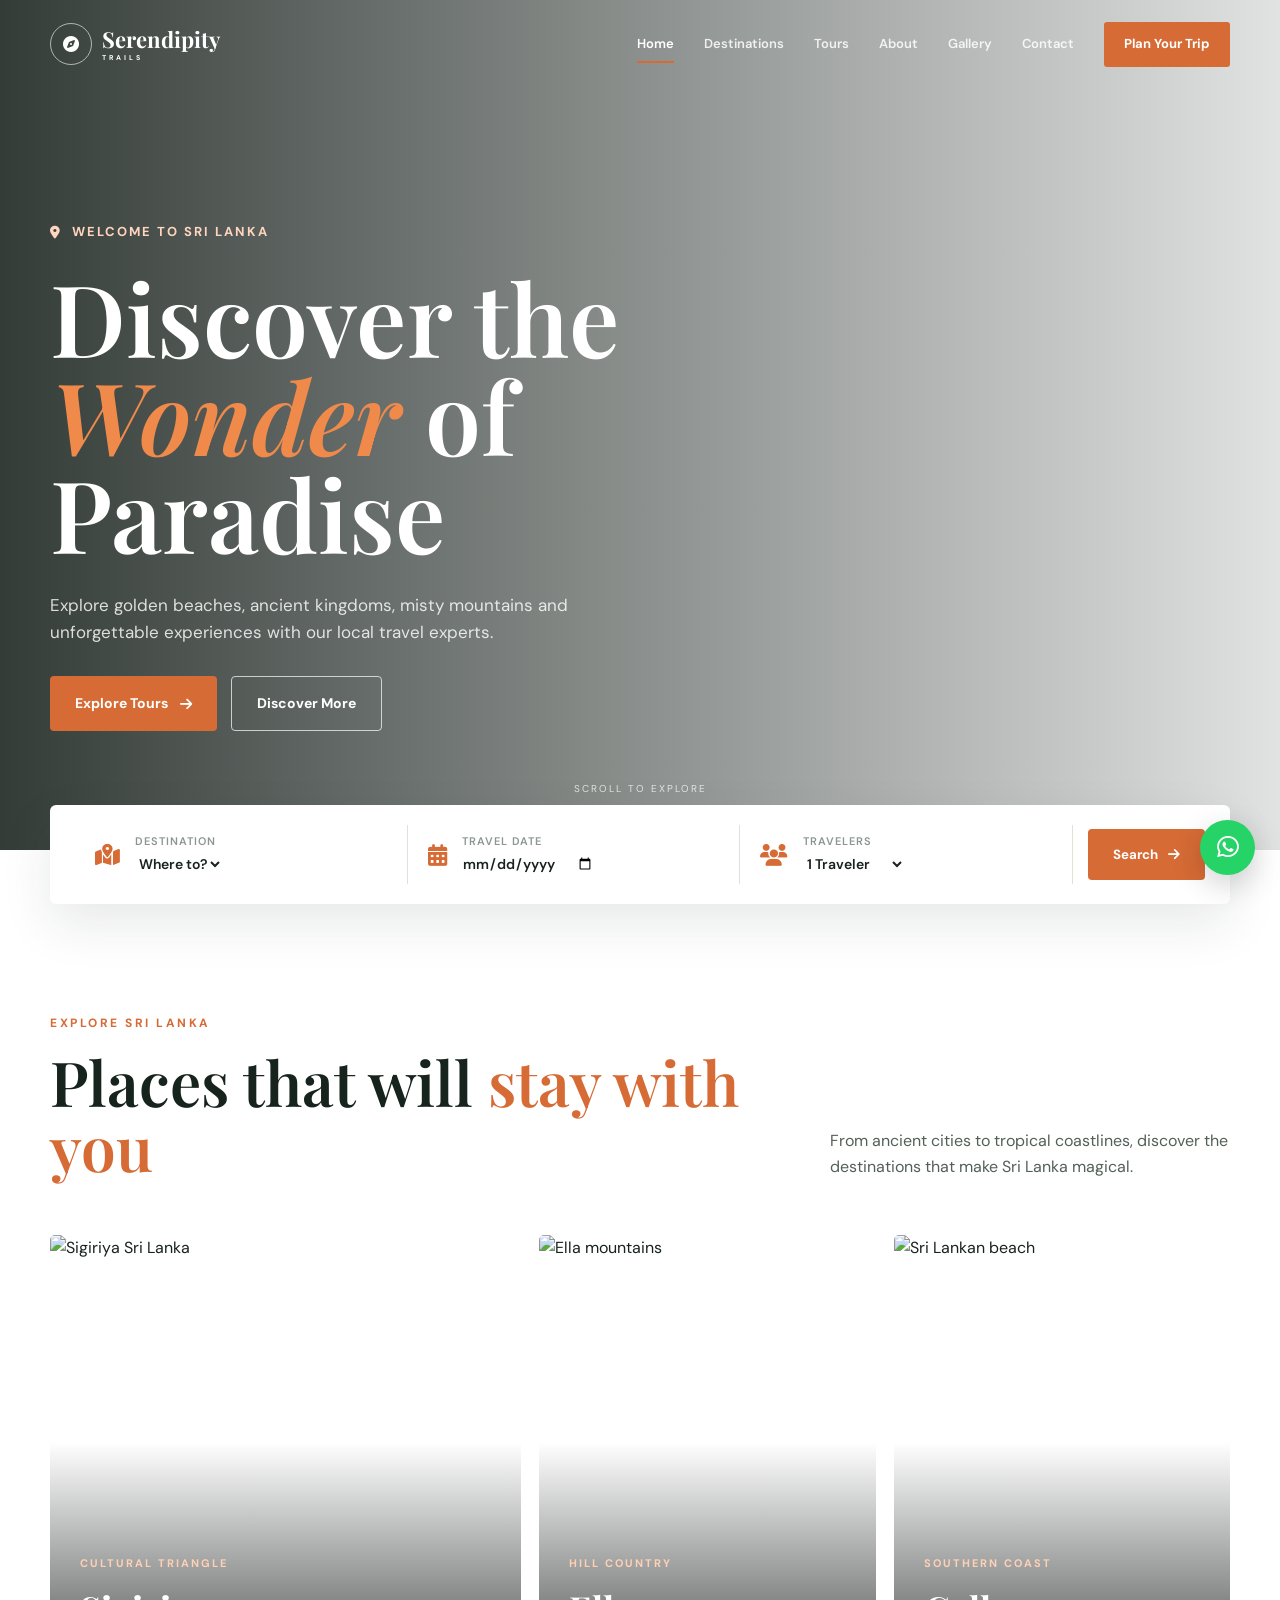
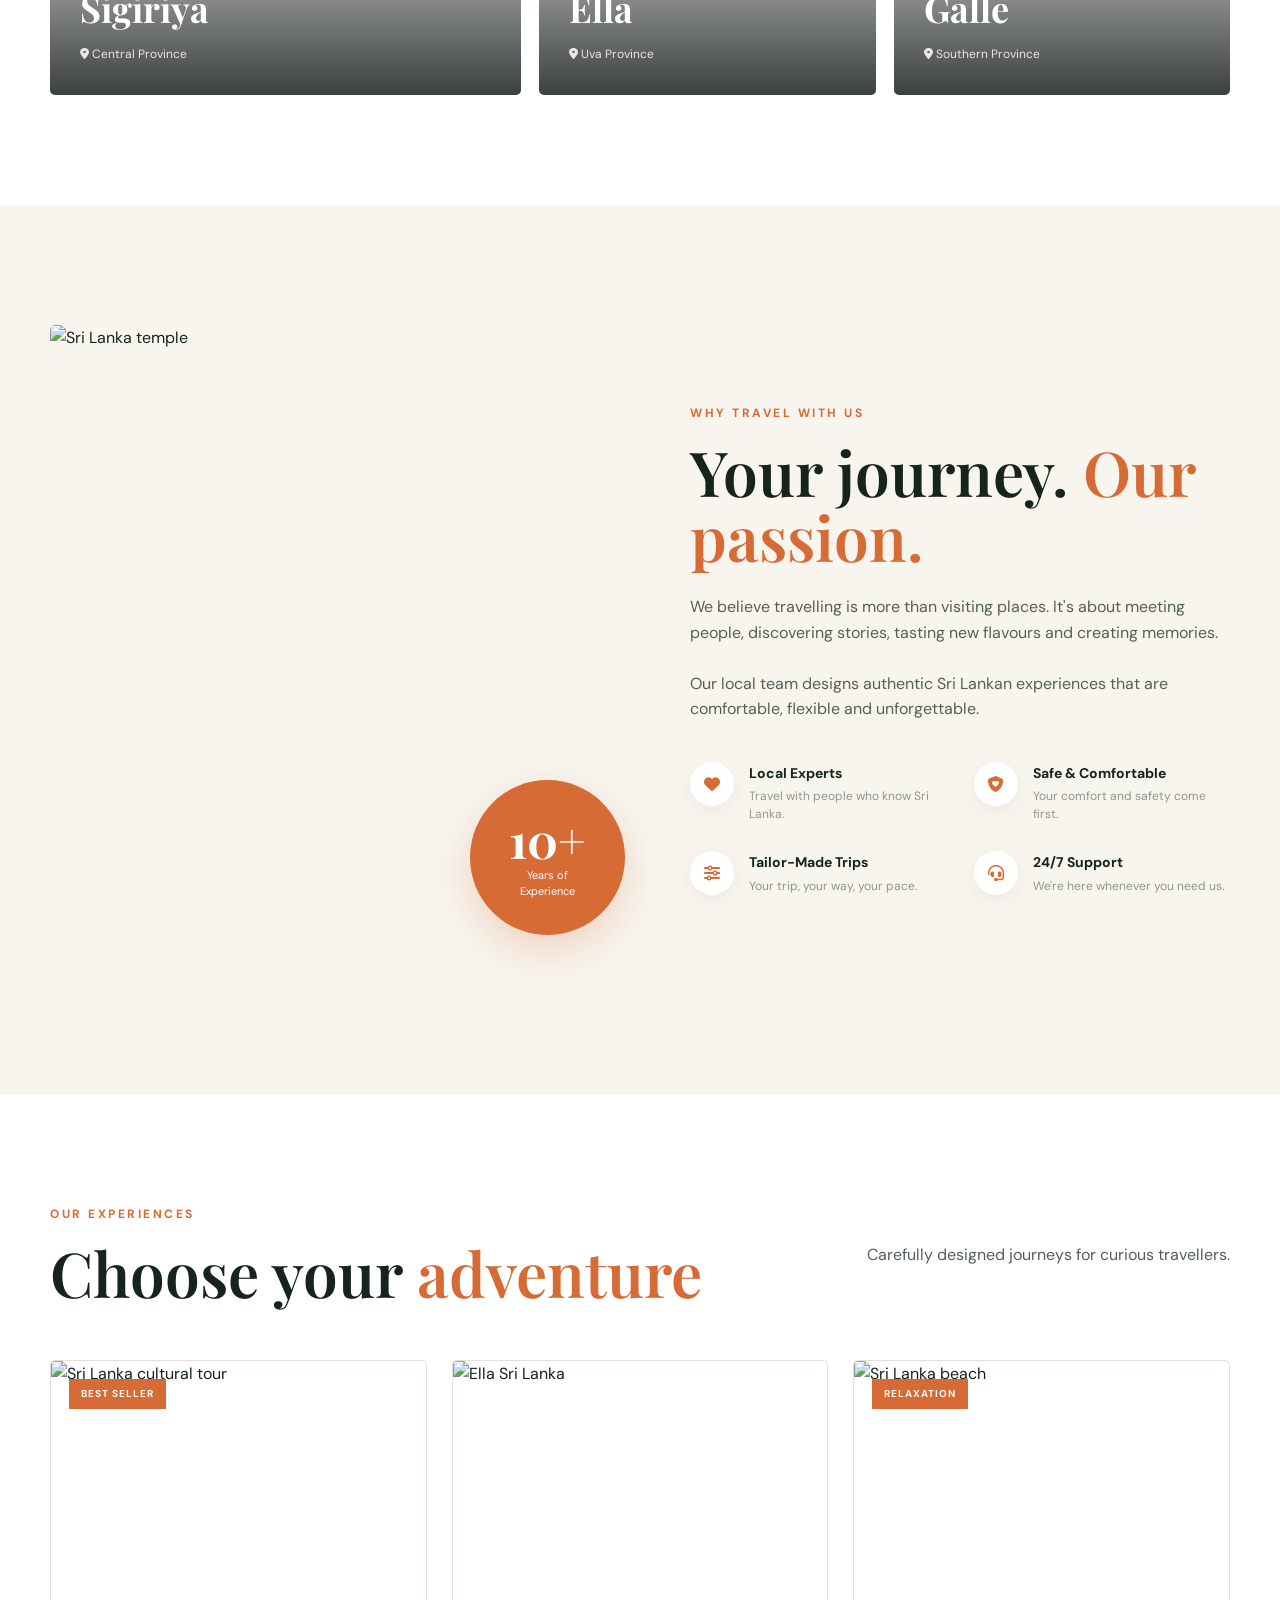
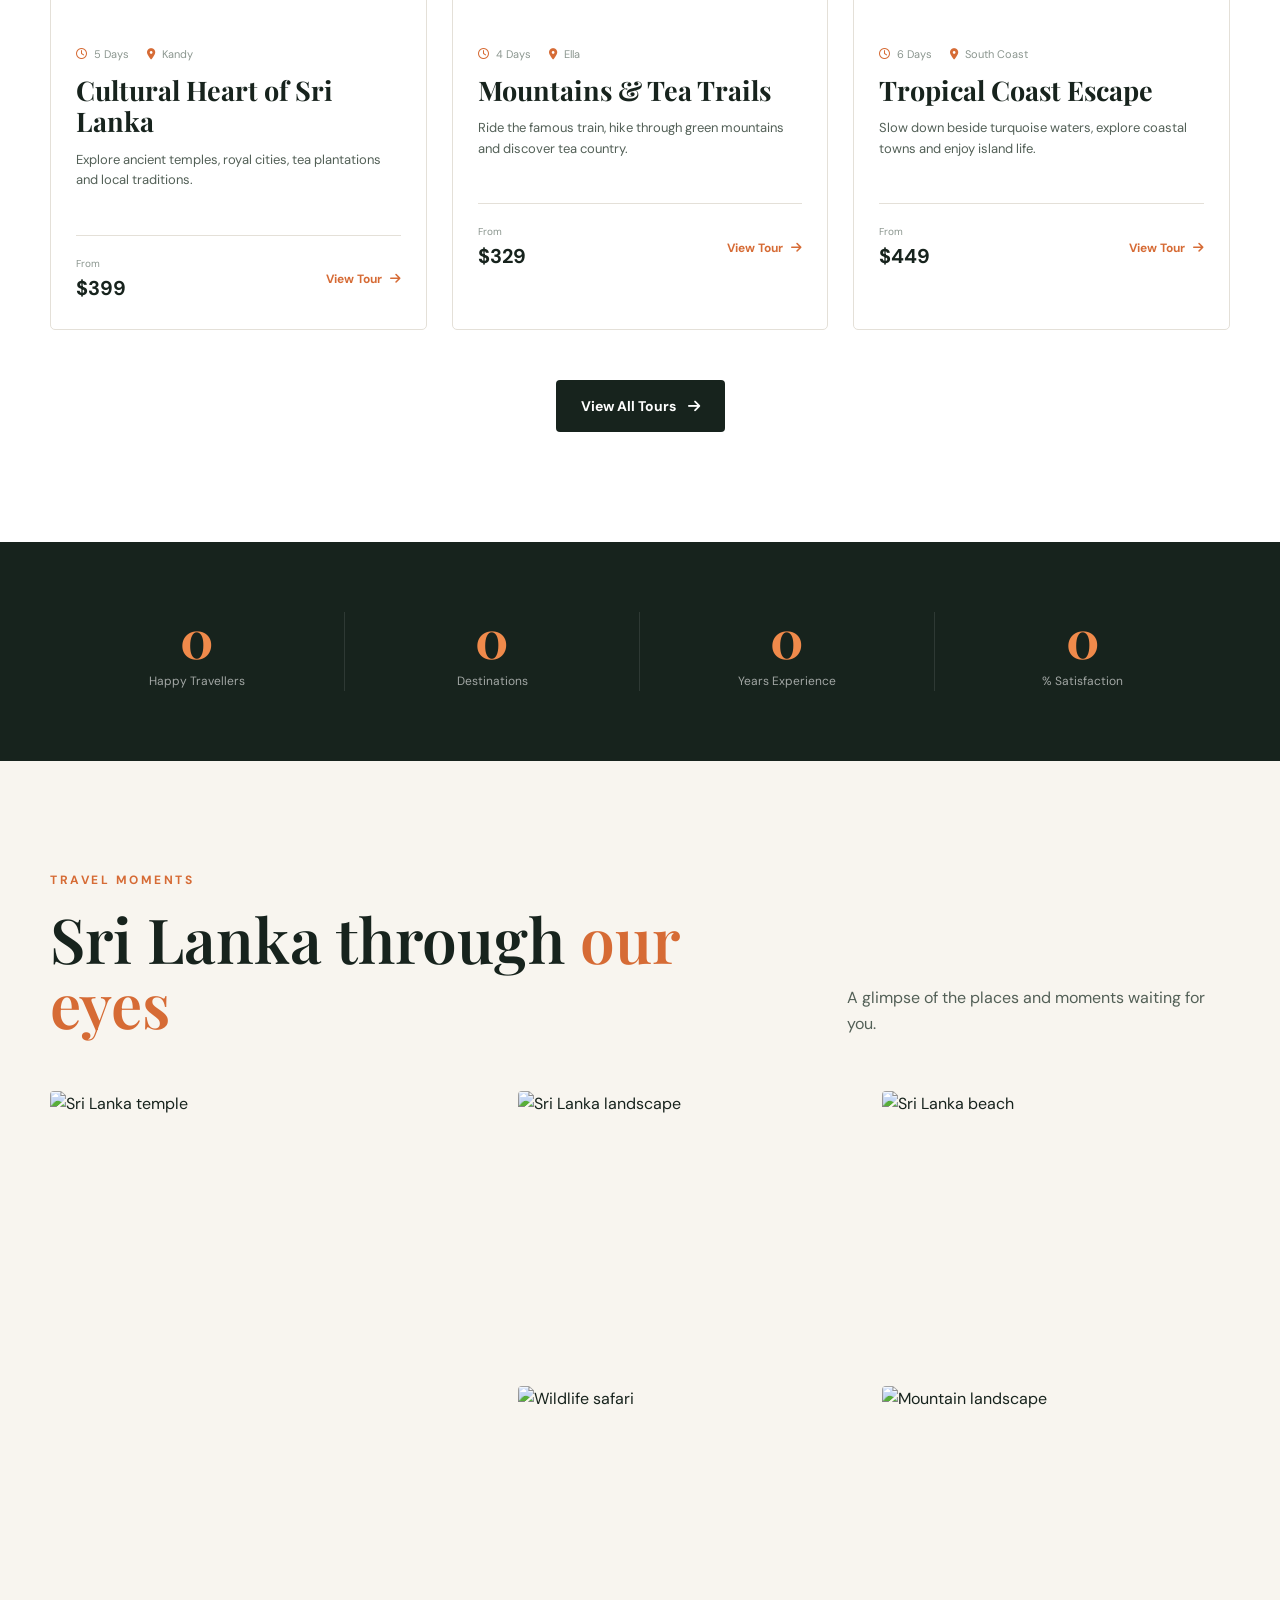
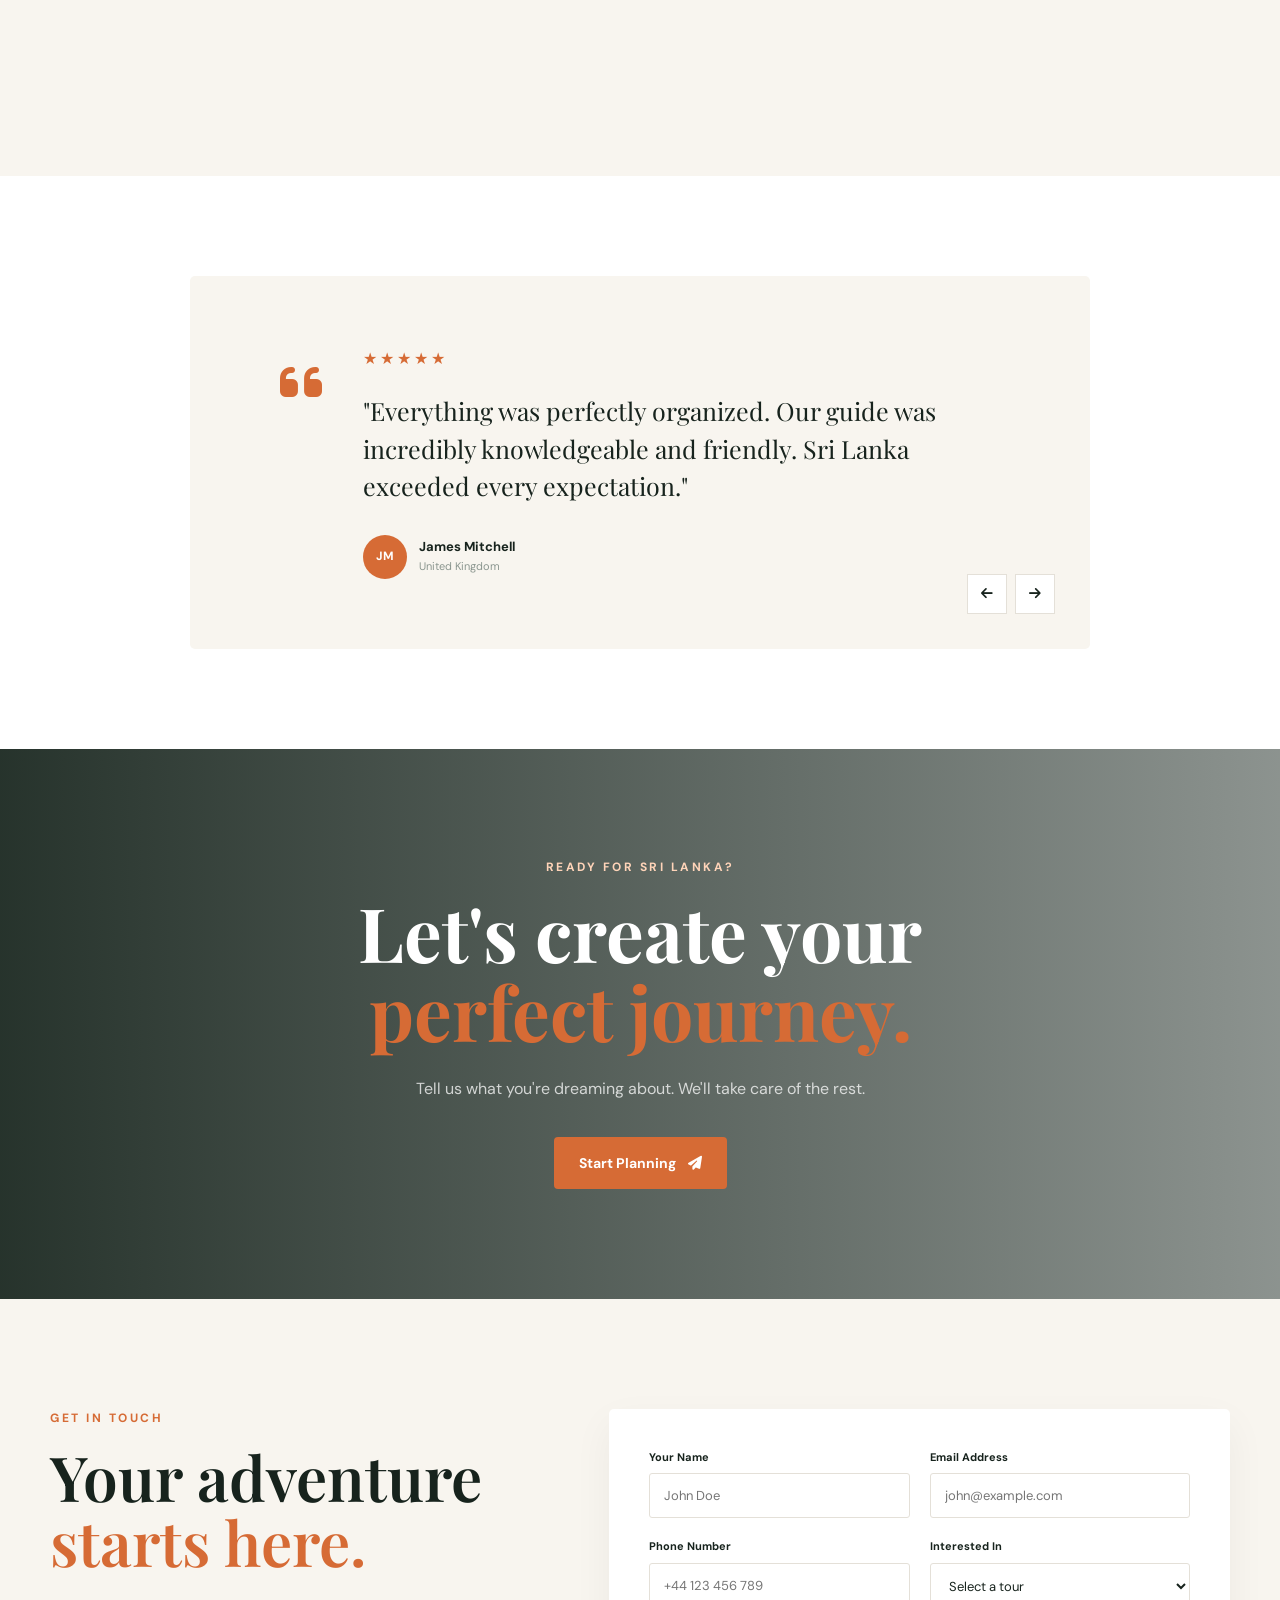
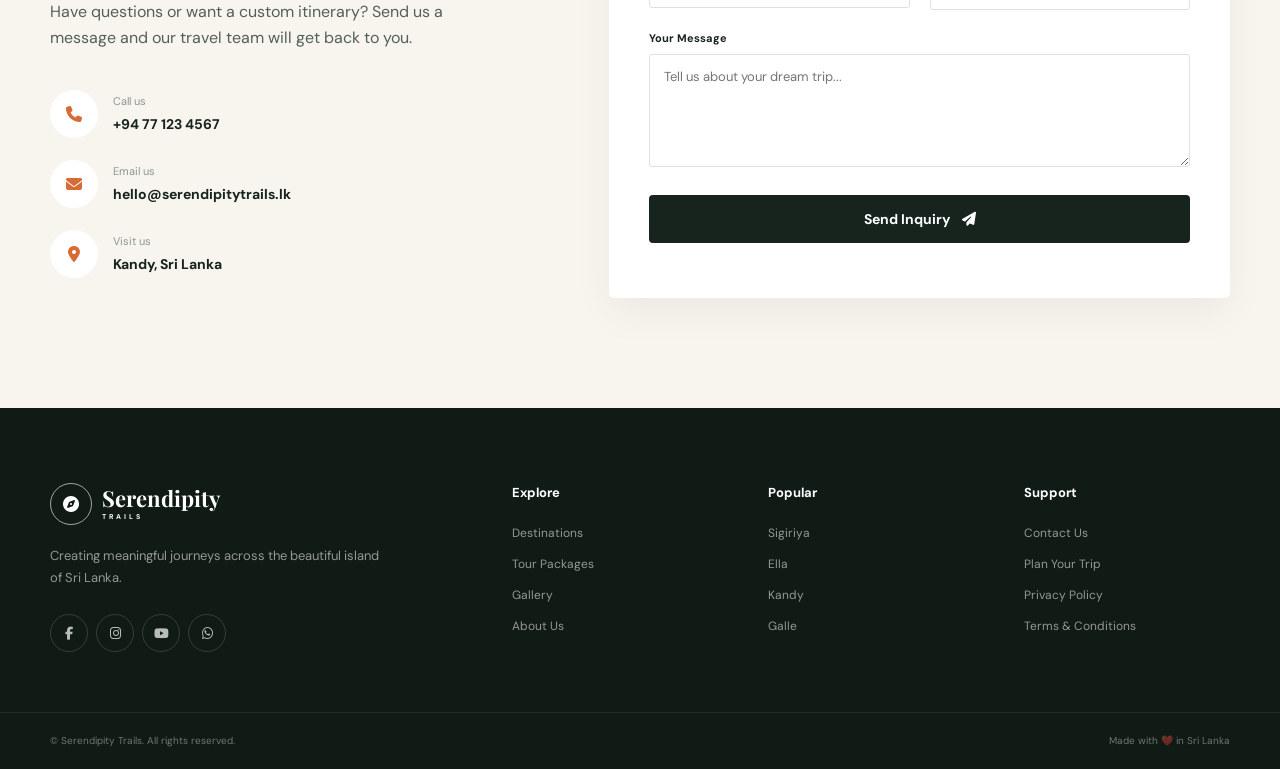
==== index.html @ 082fd50a "first_cahanges" ====
<!DOCTYPE html>
<html lang="en">

<head>
    <meta charset="UTF-8">

    <meta name="viewport" content="width=device-width, initial-scale=1.0">

    <meta name="description"
        content="Discover Sri Lanka with Serendipity Trails. Experience unforgettable tours, cultural adventures, wildlife, beaches and scenic escapes.">

    <meta name="keywords"
        content="Sri Lanka tours, Sri Lanka travel, Sri Lanka tourism, holiday packages, Kandy, Ella, Sigiriya, Galle">

    <title>Serendipity Trails | Discover Sri Lanka</title>

    <!-- Google Font -->
    <link rel="preconnect" href="https://fonts.googleapis.com">
    <link rel="preconnect" href="https://fonts.gstatic.com" crossorigin>

    <link
        href="https://fonts.googleapis.com/css2?family=DM+Sans:wght@400;500;600;700&family=Playfair+Display:wght@500;600;700&display=swap"
        rel="stylesheet">

    <!-- Font Awesome -->
    <link rel="stylesheet" href="https://cdnjs.cloudflare.com/ajax/libs/font-awesome/6.5.2/css/all.min.css">

    <link rel="stylesheet" href="style.css">
</head>

<body>

    <!-- =========================
         NAVIGATION
    ========================== -->

    <header class="header" id="header">

        <div class="container nav-container">

            <a href="#home" class="logo">
                <span class="logo-icon">
                    <i class="fa-solid fa-compass"></i>
                </span>

                <span>
                    Serendipity
                    <small>TRAILS</small>
                </span>
            </a>

            <nav class="nav-menu" id="navMenu">

                <a href="#home" class="nav-link active">Home</a>
                <a href="#destinations" class="nav-link">Destinations</a>
                <a href="#tours" class="nav-link">Tours</a>
                <a href="#about" class="nav-link">About</a>
                <a href="#gallery" class="nav-link">Gallery</a>
                <a href="#contact" class="nav-link">Contact</a>

                <a href="#booking" class="nav-book-btn">
                    Plan Your Trip
                </a>

            </nav>

            <button class="menu-toggle" id="menuToggle" aria-label="Open menu">
                <i class="fa-solid fa-bars"></i>
            </button>

        </div>

    </header>


    <!-- =========================
         HERO
    ========================== -->

    <main>

        <section class="hero" id="home">

            <div class="hero-overlay"></div>

            <div class="container hero-content">

                <span class="hero-small-title">
                    <i class="fa-solid fa-location-dot"></i>
                    Welcome to Sri Lanka
                </span>

                <h1>
                    Discover the
                    <span>Wonder</span>
                    of Paradise
                </h1>

                <p>
                    Explore golden beaches, ancient kingdoms, misty mountains
                    and unforgettable experiences with our local travel experts.
                </p>

                <div class="hero-buttons">

                    <a href="#tours" class="btn btn-primary">
                        Explore Tours
                        <i class="fa-solid fa-arrow-right"></i>
                    </a>

                    <a href="#about" class="btn btn-outline">
                        Discover More
                    </a>

                </div>

            </div>

            <div class="hero-scroll">
                <span>Scroll to explore</span>
                <i class="fa-solid fa-chevron-down"></i>
            </div>

        </section>


        <!-- =========================
             QUICK SEARCH
        ========================== -->

        <section class="trip-search">

            <div class="container">

                <div class="search-card">

                    <div class="search-item">
                        <i class="fa-solid fa-map-location-dot"></i>

                        <div>
                            <label>Destination</label>
                            <select id="destinationSelect">
                                <option value="">Where to?</option>
                                <option>Sigiriya</option>
                                <option>Kandy</option>
                                <option>Ella</option>
                                <option>Galle</option>
                                <option>Yala</option>
                            </select>
                        </div>
                    </div>

                    <div class="search-item">
                        <i class="fa-solid fa-calendar-days"></i>

                        <div>
                            <label>Travel Date</label>
                            <input type="date" id="travelDate">
                        </div>
                    </div>

                    <div class="search-item">
                        <i class="fa-solid fa-users"></i>

                        <div>
                            <label>Travelers</label>

                            <select id="travelerSelect">
                                <option>1 Traveler</option>
                                <option>2 Travelers</option>
                                <option>3 Travelers</option>
                                <option>4 Travelers</option>
                                <option>5+ Travelers</option>
                            </select>

                        </div>
                    </div>

                    <button class="search-btn" id="searchBtn">
                        Search
                        <i class="fa-solid fa-arrow-right"></i>
                    </button>

                </div>

            </div>

        </section>


        <!-- =========================
             DESTINATIONS
        ========================== -->

        <section class="section destinations" id="destinations">

            <div class="container">

                <div class="section-heading">

                    <div>
                        <span class="section-label">EXPLORE SRI LANKA</span>

                        <h2>
                            Places that will
                            <span>stay with you</span>
                        </h2>
                    </div>

                    <p>
                        From ancient cities to tropical coastlines,
                        discover the destinations that make Sri Lanka magical.
                    </p>

                </div>


                <div class="destination-grid">

                    <a href="#tours" class="destination-card destination-large">

                        <img src="https://images.unsplash.com/photo-1588598198321-9735fd524ef0?auto=format&fit=crop&w=1200&q=85"
                            alt="Sigiriya Sri Lanka">

                        <div class="destination-info">
                            <span>Cultural Triangle</span>
                            <h3>Sigiriya</h3>

                            <div>
                                <i class="fa-solid fa-location-dot"></i>
                                Central Province
                            </div>
                        </div>

                    </a>


                    <a href="#tours" class="destination-card">

                        <img src="https://images.unsplash.com/photo-1558618666-fcd25c85cd64?auto=format&fit=crop&w=900&q=85"
                            alt="Ella mountains">

                        <div class="destination-info">
                            <span>Hill Country</span>
                            <h3>Ella</h3>

                            <div>
                                <i class="fa-solid fa-location-dot"></i>
                                Uva Province
                            </div>
                        </div>

                    </a>


                    <a href="#tours" class="destination-card">

                        <img src="https://images.unsplash.com/photo-1546708973-b339540b5162?auto=format&fit=crop&w=900&q=85"
                            alt="Sri Lankan beach">

                        <div class="destination-info">
                            <span>Southern Coast</span>
                            <h3>Galle</h3>

                            <div>
                                <i class="fa-solid fa-location-dot"></i>
                                Southern Province
                            </div>
                        </div>

                    </a>

                </div>

            </div>

        </section>


        <!-- =========================
             WHY US
        ========================== -->

        <section class="why-section" id="about">

            <div class="container why-grid">

                <div class="why-image">

                    <img src="https://images.unsplash.com/photo-1548013146-72479768bada?auto=format&fit=crop&w=1000&q=85"
                        alt="Sri Lanka temple">

                    <div class="experience-badge">
                        <strong>10+</strong>
                        <span>Years of<br>Experience</span>
                    </div>

                </div>


                <div class="why-content">

                    <span class="section-label">WHY TRAVEL WITH US</span>

                    <h2>
                        Your journey.
                        <span>Our passion.</span>
                    </h2>

                    <p>
                        We believe travelling is more than visiting places.
                        It's about meeting people, discovering stories,
                        tasting new flavours and creating memories.
                    </p>

                    <p>
                        Our local team designs authentic Sri Lankan experiences
                        that are comfortable, flexible and unforgettable.
                    </p>


                    <div class="features">

                        <div class="feature">

                            <div class="feature-icon">
                                <i class="fa-solid fa-heart"></i>
                            </div>

                            <div>
                                <h4>Local Experts</h4>
                                <p>
                                    Travel with people who know Sri Lanka.
                                </p>
                            </div>

                        </div>


                        <div class="feature">

                            <div class="feature-icon">
                                <i class="fa-solid fa-shield-heart"></i>
                            </div>

                            <div>
                                <h4>Safe & Comfortable</h4>
                                <p>
                                    Your comfort and safety come first.
                                </p>
                            </div>

                        </div>


                        <div class="feature">

                            <div class="feature-icon">
                                <i class="fa-solid fa-sliders"></i>
                            </div>

                            <div>
                                <h4>Tailor-Made Trips</h4>
                                <p>
                                    Your trip, your way, your pace.
                                </p>
                            </div>

                        </div>


                        <div class="feature">

                            <div class="feature-icon">
                                <i class="fa-solid fa-headset"></i>
                            </div>

                            <div>
                                <h4>24/7 Support</h4>
                                <p>
                                    We're here whenever you need us.
                                </p>
                            </div>

                        </div>

                    </div>

                </div>

            </div>

        </section>


        <!-- =========================
             TOURS
        ========================== -->

        <section class="section tours" id="tours">

            <div class="container">

                <div class="section-heading center">

                    <div>

                        <span class="section-label">OUR EXPERIENCES</span>

                        <h2>
                            Choose your
                            <span>adventure</span>
                        </h2>

                    </div>

                    <p>
                        Carefully designed journeys for curious travellers.
                    </p>

                </div>


                <div class="tour-grid">

                    <!-- Tour 1 -->

                    <article class="tour-card">

                        <div class="tour-image">

                            <img src="https://images.unsplash.com/photo-1609920658906-8223bd289001?auto=format&fit=crop&w=900&q=85"
                                alt="Sri Lanka cultural tour">

                            <span class="tour-tag">
                                Best Seller
                            </span>

                        </div>

                        <div class="tour-content">

                            <div class="tour-meta">
                                <span>
                                    <i class="fa-regular fa-clock"></i>
                                    5 Days
                                </span>

                                <span>
                                    <i class="fa-solid fa-location-dot"></i>
                                    Kandy
                                </span>
                            </div>

                            <h3>
                                Cultural Heart of Sri Lanka
                            </h3>

                            <p>
                                Explore ancient temples, royal cities,
                                tea plantations and local traditions.
                            </p>

                            <div class="tour-bottom">

                                <div class="price">
                                    From
                                    <strong>$399</strong>
                                </div>

                                <a href="#booking" class="tour-link">
                                    View Tour
                                    <i class="fa-solid fa-arrow-right"></i>
                                </a>

                            </div>

                        </div>

                    </article>


                    <!-- Tour 2 -->

                    <article class="tour-card">

                        <div class="tour-image">

                            <img src="https://images.unsplash.com/photo-1589308078059-be1415eab4c3?auto=format&fit=crop&w=900&q=85"
                                alt="Ella Sri Lanka">

                        </div>

                        <div class="tour-content">

                            <div class="tour-meta">

                                <span>
                                    <i class="fa-regular fa-clock"></i>
                                    4 Days
                                </span>

                                <span>
                                    <i class="fa-solid fa-location-dot"></i>
                                    Ella
                                </span>

                            </div>

                            <h3>
                                Mountains & Tea Trails
                            </h3>

                            <p>
                                Ride the famous train, hike through
                                green mountains and discover tea country.
                            </p>

                            <div class="tour-bottom">

                                <div class="price">
                                    From
                                    <strong>$329</strong>
                                </div>

                                <a href="#booking" class="tour-link">
                                    View Tour
                                    <i class="fa-solid fa-arrow-right"></i>
                                </a>

                            </div>

                        </div>

                    </article>


                    <!-- Tour 3 -->

                    <article class="tour-card">

                        <div class="tour-image">

                            <img src="https://images.unsplash.com/photo-1544550285-f813152fb2fd?auto=format&fit=crop&w=900&q=85"
                                alt="Sri Lanka beach">

                            <span class="tour-tag">
                                Relaxation
                            </span>

                        </div>

                        <div class="tour-content">

                            <div class="tour-meta">

                                <span>
                                    <i class="fa-regular fa-clock"></i>
                                    6 Days
                                </span>

                                <span>
                                    <i class="fa-solid fa-location-dot"></i>
                                    South Coast
                                </span>

                            </div>

                            <h3>
                                Tropical Coast Escape
                            </h3>

                            <p>
                                Slow down beside turquoise waters,
                                explore coastal towns and enjoy island life.
                            </p>

                            <div class="tour-bottom">

                                <div class="price">
                                    From
                                    <strong>$449</strong>
                                </div>

                                <a href="#booking" class="tour-link">
                                    View Tour
                                    <i class="fa-solid fa-arrow-right"></i>
                                </a>

                            </div>

                        </div>

                    </article>

                </div>


                <div class="center-btn">

                    <a href="#booking" class="btn btn-dark">
                        View All Tours
                        <i class="fa-solid fa-arrow-right"></i>
                    </a>

                </div>

            </div>

        </section>


        <!-- =========================
             STATS
        ========================== -->

        <section class="stats-section">

            <div class="container stats-grid">

                <div class="stat">
                    <strong data-target="2500">0</strong>
                    <span>Happy Travellers</span>
                </div>

                <div class="stat">
                    <strong data-target="35">0</strong>
                    <span>Destinations</span>
                </div>

                <div class="stat">
                    <strong data-target="10">0</strong>
                    <span>Years Experience</span>
                </div>

                <div class="stat">
                    <strong data-target="98">0</strong>
                    <span>% Satisfaction</span>
                </div>

            </div>

        </section>


        <!-- =========================
             GALLERY
        ========================== -->

        <section class="section gallery-section" id="gallery">

            <div class="container">

                <div class="section-heading">

                    <div>

                        <span class="section-label">TRAVEL MOMENTS</span>

                        <h2>
                            Sri Lanka through
                            <span>our eyes</span>
                        </h2>

                    </div>

                    <p>
                        A glimpse of the places and moments waiting for you.
                    </p>

                </div>


                <div class="gallery-grid">

                    <div class="gallery-item gallery-tall">

                        <img src="https://images.unsplash.com/photo-1548013146-72479768bada?auto=format&fit=crop&w=800&q=85"
                            alt="Sri Lanka temple">

                        <div class="gallery-overlay">
                            <i class="fa-solid fa-expand"></i>
                        </div>

                    </div>


                    <div class="gallery-item">

                        <img src="https://images.unsplash.com/photo-1578662996442-48f60103fc96?auto=format&fit=crop&w=800&q=85"
                            alt="Sri Lanka landscape">

                        <div class="gallery-overlay">
                            <i class="fa-solid fa-expand"></i>
                        </div>

                    </div>


                    <div class="gallery-item">

                        <img src="https://images.unsplash.com/photo-1530789253388-582c481c54b0?auto=format&fit=crop&w=800&q=85"
                            alt="Sri Lanka beach">

                        <div class="gallery-overlay">
                            <i class="fa-solid fa-expand"></i>
                        </div>

                    </div>


                    <div class="gallery-item">

                        <img src="https://images.unsplash.com/photo-1516026672322-bc52d61a55d5?auto=format&fit=crop&w=800&q=85"
                            alt="Wildlife safari">

                        <div class="gallery-overlay">
                            <i class="fa-solid fa-expand"></i>
                        </div>

                    </div>


                    <div class="gallery-item">

                        <img src="https://images.unsplash.com/photo-1470214304380-aadaedcfff1b?auto=format&fit=crop&w=800&q=85"
                            alt="Mountain landscape">

                        <div class="gallery-overlay">
                            <i class="fa-solid fa-expand"></i>
                        </div>

                    </div>

                </div>

            </div>

        </section>


        <!-- =========================
             TESTIMONIAL
        ========================== -->

        <section class="testimonial-section">

            <div class="container">

                <div class="testimonial-box">

                    <div class="quote-icon">
                        <i class="fa-solid fa-quote-left"></i>
                    </div>

                    <div class="testimonial-content">

                        <div class="stars">
                            ★★★★★
                        </div>

                        <p id="testimonialText">
                            "Everything was perfectly organized.
                            Our guide was incredibly knowledgeable and friendly.
                            Sri Lanka exceeded every expectation."
                        </p>

                        <div class="testimonial-author">
                            <div class="author-avatar">
                                JM
                            </div>

                            <div>
                                <strong id="testimonialName">
                                    James Mitchell
                                </strong>

                                <span>
                                    United Kingdom
                                </span>
                            </div>
                        </div>

                    </div>


                    <div class="testimonial-controls">

                        <button id="prevTestimonial">
                            <i class="fa-solid fa-arrow-left"></i>
                        </button>

                        <button id="nextTestimonial">
                            <i class="fa-solid fa-arrow-right"></i>
                        </button>

                    </div>

                </div>

            </div>

        </section>


        <!-- =========================
             BOOKING CTA
        ========================== -->

        <section class="booking-section" id="booking">

            <div class="booking-overlay"></div>

            <div class="container booking-content">

                <span class="section-label light">
                    READY FOR SRI LANKA?
                </span>

                <h2>
                    Let's create your
                    <span>perfect journey.</span>
                </h2>

                <p>
                    Tell us what you're dreaming about.
                    We'll take care of the rest.
                </p>

                <a href="#contact" class="btn btn-primary">
                    Start Planning
                    <i class="fa-solid fa-paper-plane"></i>
                </a>

            </div>

        </section>


        <!-- =========================
             CONTACT
        ========================== -->

        <section class="section contact-section" id="contact">

            <div class="container contact-grid">

                <div class="contact-info">

                    <span class="section-label">
                        GET IN TOUCH
                    </span>

                    <h2>
                        Your adventure
                        <span>starts here.</span>
                    </h2>

                    <p>
                        Have questions or want a custom itinerary?
                        Send us a message and our travel team will get back to you.
                    </p>


                    <div class="contact-details">

                        <div class="contact-detail">

                            <div class="contact-icon">
                                <i class="fa-solid fa-phone"></i>
                            </div>

                            <div>
                                <span>Call us</span>
                                <strong>+94 77 123 4567</strong>
                            </div>

                        </div>


                        <div class="contact-detail">

                            <div class="contact-icon">
                                <i class="fa-solid fa-envelope"></i>
                            </div>

                            <div>
                                <span>Email us</span>
                                <strong>hello@serendipitytrails.lk</strong>
                            </div>

                        </div>


                        <div class="contact-detail">

                            <div class="contact-icon">
                                <i class="fa-solid fa-location-dot"></i>
                            </div>

                            <div>
                                <span>Visit us</span>
                                <strong>Kandy, Sri Lanka</strong>
                            </div>

                        </div>

                    </div>

                </div>


                <form class="contact-form" id="contactForm">

                    <div class="form-row">

                        <div class="form-group">

                            <label for="name">
                                Your Name
                            </label>

                            <input type="text" id="name" placeholder="John Doe" required>

                        </div>


                        <div class="form-group">

                            <label for="email">
                                Email Address
                            </label>

                            <input type="email" id="email" placeholder="john@example.com" required>

                        </div>

                    </div>


                    <div class="form-row">

                        <div class="form-group">

                            <label for="phone">
                                Phone Number
                            </label>

                            <input type="tel" id="phone" placeholder="+44 123 456 789">

                        </div>


                        <div class="form-group">

                            <label for="subject">
                                Interested In
                            </label>

                            <select id="subject">

                                <option value="">
                                    Select a tour
                                </option>

                                <option>
                                    Cultural Tour
                                </option>

                                <option>
                                    Hill Country
                                </option>

                                <option>
                                    Beach Holiday
                                </option>

                                <option>
                                    Wildlife Safari
                                </option>

                                <option>
                                    Custom Tour
                                </option>

                            </select>

                        </div>

                    </div>


                    <div class="form-group">

                        <label for="message">
                            Your Message
                        </label>

                        <textarea id="message" rows="5" placeholder="Tell us about your dream trip..."
                            required></textarea>

                    </div>


                    <button type="submit" class="btn btn-dark submit-btn">

                        Send Inquiry
                        <i class="fa-solid fa-paper-plane"></i>

                    </button>

                    <p class="form-message" id="formMessage"></p>

                </form>

            </div>

        </section>

    </main>


    <!-- =========================
         FOOTER
    ========================== -->

    <footer class="footer">

        <div class="container footer-grid">

            <div class="footer-about">

                <a href="#home" class="logo footer-logo">

                    <span class="logo-icon">
                        <i class="fa-solid fa-compass"></i>
                    </span>

                    <span>
                        Serendipity
                        <small>TRAILS</small>
                    </span>

                </a>

                <p>
                    Creating meaningful journeys across the beautiful
                    island of Sri Lanka.
                </p>


                <div class="social-links">

                    <a href="#" aria-label="Facebook">
                        <i class="fa-brands fa-facebook-f"></i>
                    </a>

                    <a href="#" aria-label="Instagram">
                        <i class="fa-brands fa-instagram"></i>
                    </a>

                    <a href="#" aria-label="YouTube">
                        <i class="fa-brands fa-youtube"></i>
                    </a>

                    <a href="#" aria-label="WhatsApp">
                        <i class="fa-brands fa-whatsapp"></i>
                    </a>

                </div>

            </div>


            <div class="footer-column">

                <h4>Explore</h4>

                <a href="#destinations">Destinations</a>
                <a href="#tours">Tour Packages</a>
                <a href="#gallery">Gallery</a>
                <a href="#about">About Us</a>

            </div>


            <div class="footer-column">

                <h4>Popular</h4>

                <a href="#tours">Sigiriya</a>
                <a href="#tours">Ella</a>
                <a href="#tours">Kandy</a>
                <a href="#tours">Galle</a>

            </div>


            <div class="footer-column">

                <h4>Support</h4>

                <a href="#contact">Contact Us</a>
                <a href="#booking">Plan Your Trip</a>
                <a href="#">Privacy Policy</a>
                <a href="#">Terms & Conditions</a>

            </div>

        </div>


        <div class="footer-bottom">

            <div class="container">

                <p>
                    © <span id="currentYear"></span>
                    Serendipity Trails. All rights reserved.
                </p>

                <p>
                    Made with ❤️ in Sri Lanka
                </p>

            </div>

        </div>

    </footer>


    <!-- WhatsApp Button -->

    <a href="https://wa.me/94771234567" class="whatsapp-btn" target="_blank" aria-label="Contact on WhatsApp">

        <i class="fa-brands fa-whatsapp"></i>

    </a>


    <!-- Back to Top -->

    <button class="back-to-top" id="backToTop">
        <i class="fa-solid fa-arrow-up"></i>
    </button>


    <!-- Image Lightbox -->

    <div class="lightbox" id="lightbox">

        <button class="lightbox-close" id="lightboxClose">
            <i class="fa-solid fa-xmark"></i>
        </button>

        <img id="lightboxImage" src="" alt="Gallery image">

    </div>


    <script src="script.js"></script>

</body>

</html>
---- style.css ----
/* =========================================
   ROOT
========================================= */

:root {

    --primary: #d66b35;
    --primary-dark: #b65324;

    --dark: #17231d;
    --dark-2: #26362d;

    --cream: #f8f5ef;
    --cream-dark: #eee9df;

    --white: #ffffff;
    --text: #536057;
    --light-text: #8b968f;

    --border: #e4e0d8;

    --heading-font: "Playfair Display", serif;
    --body-font: "DM Sans", sans-serif;

    --container: 1180px;

    --shadow:
        0 20px 50px rgba(23, 35, 29, 0.10);

    --transition:
        all 0.35s ease;
}


/* =========================================
   RESET
========================================= */

* {
    margin: 0;
    padding: 0;
    box-sizing: border-box;
}

html {
    scroll-behavior: smooth;
}

body {
    font-family: var(--body-font);
    color: var(--dark);
    background: var(--white);
    line-height: 1.6;
    overflow-x: hidden;
}

a {
    text-decoration: none;
    color: inherit;
}

button,
input,
textarea,
select {
    font-family: inherit;
}

img {
    width: 100%;
    display: block;
}

button {
    cursor: pointer;
    border: none;
}


/* =========================================
   GLOBAL
========================================= */

.container {
    width: min(var(--container), calc(100% - 40px));
    margin: auto;
}

.section {
    padding: 110px 0;
}

.section-label {
    display: block;
    color: var(--primary);
    font-size: 12px;
    font-weight: 700;
    letter-spacing: 2.5px;
    margin-bottom: 16px;
}

.section-label.light {
    color: #ffd4b9;
}

.section-heading {
    display: flex;
    justify-content: space-between;
    align-items: flex-end;
    gap: 50px;
    margin-bottom: 55px;
}

.section-heading.center {
    align-items: center;
}

.section-heading h2,
.why-content h2,
.contact-info h2 {
    font-family: var(--heading-font);
    font-size: clamp(40px, 5vw, 62px);
    line-height: 1.05;
    font-weight: 600;
    color: var(--dark);
}

.section-heading h2 span,
.why-content h2 span,
.contact-info h2 span,
.booking-content h2 span {
    color: var(--primary);
}

.section-heading>p {
    max-width: 400px;
    color: var(--text);
}


/* =========================================
   BUTTONS
========================================= */

.btn {
    display: inline-flex;
    align-items: center;
    justify-content: center;
    gap: 12px;

    padding: 15px 25px;

    border-radius: 4px;

    font-size: 14px;
    font-weight: 700;

    transition: var(--transition);
}

.btn i {
    transition: var(--transition);
}

.btn:hover i {
    transform: translateX(4px);
}

.btn-primary {
    background: var(--primary);
    color: white;
}

.btn-primary:hover {
    background: var(--primary-dark);
    transform: translateY(-2px);
}

.btn-outline {
    color: white;
    border: 1px solid rgba(255, 255, 255, .7);
}

.btn-outline:hover {
    background: white;
    color: var(--dark);
}

.btn-dark {
    background: var(--dark);
    color: white;
}

.btn-dark:hover {
    background: var(--primary);
}


/* =========================================
   HEADER
========================================= */

.header {
    position: fixed;
    top: 0;
    left: 0;
    width: 100%;

    z-index: 1000;

    padding: 22px 0;

    color: white;

    transition: var(--transition);
}

.header.scrolled {
    background: rgba(23, 35, 29, .97);
    padding: 13px 0;
    box-shadow: 0 5px 25px rgba(0, 0, 0, .12);
}

.nav-container {
    display: flex;
    align-items: center;
    justify-content: space-between;
}

.logo {
    display: flex;
    align-items: center;
    gap: 10px;

    font-family: var(--heading-font);
    font-size: 22px;
    font-weight: 700;

    line-height: 1;
}

.logo small {
    display: block;
    font-family: var(--body-font);
    font-size: 7px;
    letter-spacing: 3px;
    margin-top: 4px;
}

.logo-icon {
    width: 42px;
    height: 42px;

    display: grid;
    place-items: center;

    border: 1px solid rgba(255, 255, 255, .6);
    border-radius: 50%;

    color: white;
    font-size: 16px;
}

.nav-menu {
    display: flex;
    align-items: center;
    gap: 30px;
}

.nav-link {
    position: relative;

    font-size: 13px;
    font-weight: 600;

    color: rgba(255, 255, 255, .85);

    transition: var(--transition);
}

.nav-link:hover,
.nav-link.active {
    color: white;
}

.nav-link::after {
    content: "";

    position: absolute;
    left: 0;
    bottom: -8px;

    width: 0;
    height: 2px;

    background: var(--primary);

    transition: var(--transition);
}

.nav-link:hover::after,
.nav-link.active::after {
    width: 100%;
}

.nav-book-btn {
    padding: 12px 20px;

    background: var(--primary);

    font-size: 13px;
    font-weight: 700;

    border-radius: 3px;

    transition: var(--transition);
}

.nav-book-btn:hover {
    background: var(--primary-dark);
}

.menu-toggle {
    display: none;

    width: 42px;
    height: 42px;

    background: transparent;

    color: white;

    font-size: 20px;
}


/* =========================================
   HERO
========================================= */

.hero {
    min-height: 850px;

    position: relative;

    display: flex;
    align-items: center;

    background-image:
        url("https://images.unsplash.com/photo-1530789253388-582c481c54b0?auto=format&fit=crop&w=2000&q=90");

    background-size: cover;
    background-position: center;
    background-attachment: fixed;

    color: white;
}

.hero-overlay {
    position: absolute;
    inset: 0;

    background:
        linear-gradient(90deg,
            rgba(7, 17, 12, .82) 0%,
            rgba(7, 17, 12, .50) 45%,
            rgba(7, 17, 12, .12) 100%);
}

.hero-content {
    position: relative;
    z-index: 2;

    padding-top: 100px;
}

.hero-small-title {
    display: inline-flex;
    align-items: center;
    gap: 10px;

    font-size: 13px;
    font-weight: 700;

    letter-spacing: 2px;
    text-transform: uppercase;

    color: #ffd5bd;

    margin-bottom: 25px;
}

.hero h1 {
    max-width: 760px;

    font-family: var(--heading-font);

    font-size: clamp(58px, 8vw, 100px);

    line-height: .98;

    font-weight: 600;
}

.hero h1 span {
    color: #f08a4b;
    font-style: italic;
}

.hero-content>p {
    max-width: 580px;

    margin: 30px 0;

    color: rgba(255, 255, 255, .82);

    font-size: 17px;
}

.hero-buttons {
    display: flex;
    gap: 14px;
    flex-wrap: wrap;
}

.hero-scroll {
    position: absolute;

    bottom: 35px;
    left: 50%;

    transform: translateX(-50%);

    z-index: 2;

    display: flex;
    flex-direction: column;
    align-items: center;

    gap: 8px;

    color: rgba(255, 255, 255, .75);

    font-size: 10px;
    letter-spacing: 2px;
    text-transform: uppercase;
}

.hero-scroll i {
    animation: scrollArrow 1.5s infinite;
}

@keyframes scrollArrow {

    0%,
    100% {
        transform: translateY(0);
    }

    50% {
        transform: translateY(7px);
    }
}


/* =========================================
   SEARCH
========================================= */

.trip-search {
    position: relative;
    z-index: 10;

    margin-top: -45px;
}

.search-card {
    background: white;

    padding: 20px 25px;

    display: grid;

    grid-template-columns:
        1fr 1fr 1fr auto;

    align-items: center;

    box-shadow: var(--shadow);

    border-radius: 6px;
}

.search-item {
    display: flex;
    align-items: center;
    gap: 15px;

    padding: 8px 20px;

    border-right: 1px solid var(--border);
}

.search-item>i {
    color: var(--primary);
    font-size: 22px;
}

.search-item label {
    display: block;

    color: var(--light-text);

    font-size: 11px;
    font-weight: 600;

    text-transform: uppercase;
    letter-spacing: 1px;
}

.search-item select,
.search-item input {
    border: none;
    outline: none;

    color: var(--dark);

    background: transparent;

    font-size: 14px;
    font-weight: 600;

    width: 100%;
}

.search-btn {
    display: flex;
    align-items: center;
    gap: 10px;

    padding: 17px 25px;

    margin-left: 15px;

    background: var(--primary);
    color: white;

    border-radius: 4px;

    font-weight: 700;

    transition: var(--transition);
}

.search-btn:hover {
    background: var(--primary-dark);
}


/* =========================================
   DESTINATIONS
========================================= */

.destination-grid {
    display: grid;

    grid-template-columns: 1.4fr 1fr 1fr;

    gap: 18px;
}

.destination-card {
    position: relative;

    height: 460px;

    overflow: hidden;

    border-radius: 5px;
}

.destination-card::after {
    content: "";

    position: absolute;
    inset: 0;

    background:
        linear-gradient(to top,
            rgba(5, 12, 8, .78),
            transparent 55%);
}

.destination-card img {
    height: 100%;

    object-fit: cover;

    transition: transform .7s ease;
}

.destination-card:hover img {
    transform: scale(1.07);
}

.destination-info {
    position: absolute;

    z-index: 2;

    bottom: 30px;
    left: 30px;

    color: white;
}

.destination-info span {
    color: #ffd0b5;

    font-size: 11px;
    font-weight: 700;

    letter-spacing: 2px;
    text-transform: uppercase;
}

.destination-info h3 {
    font-family: var(--heading-font);

    font-size: 36px;

    margin: 5px 0 8px;
}

.destination-info div {
    font-size: 12px;
    opacity: .85;
}


/* =========================================
   WHY
========================================= */

.why-section {
    background: var(--cream);
    padding: 120px 0;
}

.why-grid {
    display: grid;

    grid-template-columns: 1fr 1fr;

    gap: 100px;

    align-items: center;
}

.why-image {
    position: relative;
}

.why-image>img {
    height: 650px;

    object-fit: cover;

    border-radius: 5px;
}

.experience-badge {
    position: absolute;

    right: -35px;
    bottom: 40px;

    width: 155px;
    height: 155px;

    background: var(--primary);
    color: white;

    border-radius: 50%;

    display: flex;
    flex-direction: column;
    align-items: center;
    justify-content: center;

    text-align: center;

    box-shadow: 0 15px 40px rgba(214, 107, 53, .25);
}

.experience-badge strong {
    font-family: var(--heading-font);

    font-size: 48px;

    line-height: 1;
}

.experience-badge span {
    font-size: 11px;

    margin-top: 5px;

    line-height: 1.4;
}

.why-content>p {
    color: var(--text);

    margin: 25px 0;

    max-width: 560px;
}

.features {
    display: grid;

    grid-template-columns: 1fr 1fr;

    gap: 28px;

    margin-top: 40px;
}

.feature {
    display: flex;

    gap: 15px;
}

.feature-icon {
    flex-shrink: 0;

    width: 44px;
    height: 44px;

    display: grid;
    place-items: center;

    border-radius: 50%;

    background: white;

    color: var(--primary);

    box-shadow: 0 5px 20px rgba(0, 0, 0, .05);
}

.feature h4 {
    margin-bottom: 3px;

    font-size: 14px;
}

.feature p {
    color: var(--light-text);

    font-size: 12px;

    line-height: 1.5;
}


/* =========================================
   TOURS
========================================= */

.tours {
    background: white;
}

.tour-grid {
    display: grid;

    grid-template-columns:
        repeat(3, 1fr);

    gap: 25px;
}

.tour-card {
    background: white;

    border: 1px solid var(--border);

    border-radius: 5px;

    overflow: hidden;

    transition: var(--transition);
}

.tour-card:hover {
    transform: translateY(-8px);

    box-shadow: var(--shadow);
}

.tour-image {
    position: relative;

    height: 260px;

    overflow: hidden;
}

.tour-image img {
    height: 100%;

    object-fit: cover;

    transition: transform .6s ease;
}

.tour-card:hover .tour-image img {
    transform: scale(1.06);
}

.tour-tag {
    position: absolute;

    top: 18px;
    left: 18px;

    padding: 7px 12px;

    background: var(--primary);

    color: white;

    font-size: 10px;
    font-weight: 700;

    text-transform: uppercase;

    letter-spacing: 1px;
}

.tour-content {
    padding: 25px;
}

.tour-meta {
    display: flex;

    gap: 18px;

    color: var(--light-text);

    font-size: 11px;

    margin-bottom: 12px;
}

.tour-meta i {
    color: var(--primary);

    margin-right: 4px;
}

.tour-content h3 {
    font-family: var(--heading-font);

    font-size: 27px;

    line-height: 1.15;

    margin-bottom: 12px;
}

.tour-content>p {
    color: var(--text);

    font-size: 13px;

    min-height: 63px;
}

.tour-bottom {
    display: flex;

    align-items: center;
    justify-content: space-between;

    margin-top: 22px;

    padding-top: 20px;

    border-top: 1px solid var(--border);
}

.price {
    color: var(--light-text);

    font-size: 10px;

    display: flex;
    flex-direction: column;
}

.price strong {
    color: var(--dark);

    font-size: 20px;
}

.tour-link {
    color: var(--primary);

    font-size: 12px;
    font-weight: 700;
}

.tour-link i {
    margin-left: 5px;

    transition: var(--transition);
}

.tour-link:hover i {
    transform: translateX(5px);
}

.center-btn {
    text-align: center;

    margin-top: 50px;
}


/* =========================================
   STATS
========================================= */

.stats-section {
    background: var(--dark);

    padding: 70px 0;

    color: white;
}

.stats-grid {
    display: grid;

    grid-template-columns:
        repeat(4, 1fr);

    text-align: center;
}

.stat {
    border-right: 1px solid rgba(255, 255, 255, .1);
}

.stat:last-child {
    border-right: none;
}

.stat strong {
    display: block;

    font-family: var(--heading-font);

    font-size: 52px;

    color: #f08a4b;

    line-height: 1;
}

.stat span {
    display: block;

    color: rgba(255, 255, 255, .6);

    font-size: 12px;

    margin-top: 8px;
}


/* =========================================
   GALLERY
========================================= */

.gallery-section {
    background: var(--cream);
}

.gallery-grid {
    display: grid;

    grid-template-columns:
        1.3fr 1fr 1fr;

    grid-template-rows:
        280px 280px;

    gap: 15px;
}

.gallery-item {
    position: relative;

    overflow: hidden;

    border-radius: 4px;

    cursor: pointer;
}

.gallery-item.gallery-tall {
    grid-row: span 2;
}

.gallery-item img {
    width: 100%;
    height: 100%;

    object-fit: cover;

    transition: transform .6s ease;
}

.gallery-item:hover img {
    transform: scale(1.07);
}

.gallery-overlay {
    position: absolute;

    inset: 0;

    background: rgba(0, 0, 0, .3);

    display: grid;
    place-items: center;

    opacity: 0;

    transition: var(--transition);
}

.gallery-overlay i {
    width: 48px;
    height: 48px;

    display: grid;
    place-items: center;

    border-radius: 50%;

    background: white;

    color: var(--dark);
}

.gallery-item:hover .gallery-overlay {
    opacity: 1;
}


/* =========================================
   TESTIMONIAL
========================================= */

.testimonial-section {
    padding: 100px 0;

    background: white;
}

.testimonial-box {
    position: relative;

    max-width: 900px;

    margin: auto;

    padding: 70px 90px;

    background: var(--cream);

    border-radius: 5px;

    display: flex;

    gap: 40px;
}

.quote-icon {
    flex-shrink: 0;

    font-size: 48px;

    color: var(--primary);
}

.testimonial-content {
    flex: 1;
}

.stars {
    color: var(--primary);

    letter-spacing: 3px;

    margin-bottom: 20px;
}

.testimonial-content>p {
    font-family: var(--heading-font);

    font-size: 25px;

    line-height: 1.5;

    color: var(--dark);

    margin-bottom: 30px;
}

.testimonial-author {
    display: flex;

    align-items: center;

    gap: 12px;
}

.author-avatar {
    width: 44px;
    height: 44px;

    display: grid;
    place-items: center;

    border-radius: 50%;

    background: var(--primary);

    color: white;

    font-size: 12px;
    font-weight: 700;
}

.testimonial-author strong,
.testimonial-author span {
    display: block;
}

.testimonial-author strong {
    font-size: 13px;
}

.testimonial-author span {
    color: var(--light-text);

    font-size: 11px;
}

.testimonial-controls {
    position: absolute;

    right: 35px;
    bottom: 35px;

    display: flex;

    gap: 8px;
}

.testimonial-controls button {
    width: 40px;
    height: 40px;

    border: 1px solid var(--border);

    background: white;

    color: var(--dark);

    transition: var(--transition);
}

.testimonial-controls button:hover {
    background: var(--primary);
    color: white;
}


/* =========================================
   BOOKING
========================================= */

.booking-section {
    position: relative;

    min-height: 550px;

    display: flex;
    align-items: center;

    background:
        url("https://images.unsplash.com/photo-1518509562904-e7ef99cdcc86?auto=format&fit=crop&w=2000&q=90") center / cover fixed;

    color: white;
}

.booking-overlay {
    position: absolute;
    inset: 0;

    background:
        linear-gradient(90deg,
            rgba(15, 29, 21, .90),
            rgba(15, 29, 21, .48));
}

.booking-content {
    position: relative;
    z-index: 2;

    text-align: center;
}

.booking-content h2 {
    font-family: var(--heading-font);

    font-size: clamp(45px, 6vw, 75px);

    line-height: 1.05;

    max-width: 800px;

    margin: auto;
}

.booking-content>p {
    color: rgba(255, 255, 255, .75);

    margin: 25px auto 35px;

    max-width: 550px;
}


/* =========================================
   CONTACT
========================================= */

.contact-section {
    background: var(--cream);
}

.contact-grid {
    display: grid;

    grid-template-columns: .85fr 1.15fr;

    gap: 100px;
}

.contact-info>p {
    max-width: 480px;

    color: var(--text);

    margin: 25px 0 40px;
}

.contact-details {
    display: flex;

    flex-direction: column;

    gap: 22px;
}

.contact-detail {
    display: flex;

    align-items: center;

    gap: 15px;
}

.contact-icon {
    width: 48px;
    height: 48px;

    display: grid;
    place-items: center;

    background: white;

    color: var(--primary);

    border-radius: 50%;
}

.contact-detail span,
.contact-detail strong {
    display: block;
}

.contact-detail span {
    color: var(--light-text);

    font-size: 11px;

    margin-bottom: 2px;
}

.contact-detail strong {
    font-size: 14px;
}

.contact-form {
    background: white;

    padding: 40px;

    box-shadow: 0 15px 40px rgba(0, 0, 0, .05);

    border-radius: 5px;
}

.form-row {
    display: grid;

    grid-template-columns: 1fr 1fr;

    gap: 20px;
}

.form-group {
    margin-bottom: 20px;
}

.form-group label {
    display: block;

    font-size: 11px;
    font-weight: 700;

    margin-bottom: 7px;

    color: var(--dark);
}

.form-group input,
.form-group select,
.form-group textarea {
    width: 100%;

    padding: 13px 14px;

    border: 1px solid var(--border);

    outline: none;

    background: white;

    color: var(--dark);

    font-size: 13px;

    border-radius: 3px;

    transition: var(--transition);
}

.form-group textarea {
    resize: vertical;
}

.form-group input:focus,
.form-group select:focus,
.form-group textarea:focus {
    border-color: var(--primary);

    box-shadow:
        0 0 0 3px rgba(214, 107, 53, .08);
}

.submit-btn {
    width: 100%;
}

.form-message {
    margin-top: 15px;

    text-align: center;

    font-size: 12px;
}


/* =========================================
   FOOTER
========================================= */

.footer {
    background: #111b15;

    color: white;

    padding-top: 75px;
}

.footer-grid {
    display: grid;

    grid-template-columns: 2fr 1fr 1fr 1fr;

    gap: 50px;

    padding-bottom: 60px;
}

.footer-about {
    max-width: 330px;
}

.footer-logo {
    margin-bottom: 20px;
}

.footer-about p {
    color: rgba(255, 255, 255, .55);

    font-size: 13px;

    line-height: 1.7;
}

.social-links {
    display: flex;

    gap: 8px;

    margin-top: 25px;
}

.social-links a {
    width: 38px;
    height: 38px;

    display: grid;
    place-items: center;

    border: 1px solid rgba(255, 255, 255, .15);

    border-radius: 50%;

    color: rgba(255, 255, 255, .7);

    font-size: 13px;

    transition: var(--transition);
}

.social-links a:hover {
    background: var(--primary);

    border-color: var(--primary);

    color: white;
}

.footer-column h4 {
    font-size: 13px;

    margin-bottom: 20px;
}

.footer-column a {
    display: block;

    color: rgba(255, 255, 255, .55);

    font-size: 12px;

    margin-bottom: 12px;

    transition: var(--transition);
}

.footer-column a:hover {
    color: white;

    transform: translateX(4px);
}

.footer-bottom {
    border-top: 1px solid rgba(255, 255, 255, .08);

    padding: 20px 0;
}

.footer-bottom .container {
    display: flex;

    align-items: center;
    justify-content: space-between;

    gap: 20px;
}

.footer-bottom p {
    color: rgba(255, 255, 255, .4);

    font-size: 10px;
}


/* =========================================
   WHATSAPP
========================================= */

.whatsapp-btn {
    position: fixed;

    right: 25px;
    bottom: 25px;

    width: 55px;
    height: 55px;

    z-index: 900;

    display: grid;
    place-items: center;

    background: #25d366;

    color: white;

    border-radius: 50%;

    font-size: 25px;

    box-shadow: 0 10px 30px rgba(0, 0, 0, .18);

    transition: var(--transition);
}

.whatsapp-btn:hover {
    transform: scale(1.08);
}


/* =========================================
   BACK TO TOP
========================================= */

.back-to-top {
    position: fixed;

    right: 25px;
    bottom: 95px;

    width: 42px;
    height: 42px;

    z-index: 899;

    display: grid;
    place-items: center;

    background: var(--dark);

    color: white;

    opacity: 0;
    visibility: hidden;

    transition: var(--transition);
}

.back-to-top.show {
    opacity: 1;
    visibility: visible;
}


/* =========================================
   LIGHTBOX
========================================= */

.lightbox {
    position: fixed;

    inset: 0;

    z-index: 2000;

    background: rgba(0, 0, 0, .92);

    display: flex;

    align-items: center;
    justify-content: center;

    padding: 30px;

    opacity: 0;
    visibility: hidden;

    transition: var(--transition);
}

.lightbox.active {
    opacity: 1;
    visibility: visible;
}

.lightbox img {
    max-width: 1000px;
    max-height: 85vh;

    object-fit: contain;
}

.lightbox-close {
    position: absolute;

    top: 25px;
    right: 30px;

    width: 45px;
    height: 45px;

    background: white;

    color: var(--dark);

    border-radius: 50%;

    font-size: 18px;
}


/* =========================================
   RESPONSIVE
========================================= */

@media (max-width: 1000px) {

    .nav-menu {
        gap: 18px;
    }

    .hero {
        min-height: 750px;
    }

    .why-grid {
        gap: 60px;
    }

    .experience-badge {
        right: -15px;
    }

    .testimonial-box {
        padding: 55px;
    }

}


@media (max-width: 850px) {

    .section {
        padding: 80px 0;
    }

    .section-heading {
        flex-direction: column;

        align-items: flex-start;

        gap: 20px;
    }

    /* Mobile menu */

    .menu-toggle {
        display: block;
    }

    .nav-menu {
        position: fixed;

        top: 0;
        right: -100%;

        width: 300px;
        height: 100vh;

        background: var(--dark);

        display: flex;
        flex-direction: column;

        align-items: flex-start;

        padding: 100px 35px;

        gap: 25px;

        transition: right .35s ease;

        box-shadow: -10px 0 30px rgba(0, 0, 0, .2);
    }

    .nav-menu.open {
        right: 0;
    }

    .nav-link {
        font-size: 15px;
    }

    .nav-book-btn {
        margin-top: 10px;
    }

    /* Hero */

    .hero {
        background-attachment: scroll;
    }

    .hero h1 {
        font-size: clamp(50px, 12vw, 75px);
    }

    /* Search */

    .search-card {
        grid-template-columns: 1fr 1fr;

        gap: 10px;
    }

    .search-item {
        border: none;

        border-bottom: 1px solid var(--border);

        padding: 12px 5px;
    }

    .search-btn {
        margin: 10px 0 0;

        justify-content: center;

        grid-column: span 2;
    }

    /* Destinations */

    .destination-grid {
        grid-template-columns: 1fr 1fr;
    }

    .destination-large {
        grid-column: span 2;
    }

    /* Why */

    .why-grid {
        grid-template-columns: 1fr;

        gap: 60px;
    }

    .why-image>img {
        height: 500px;
    }

    /* Tours */

    .tour-grid {
        grid-template-columns: 1fr 1fr;
    }

    .tour-card:last-child {
        grid-column: span 2;
        max-width: 50%;
        margin: auto;
    }

    /* Stats */

    .stats-grid {
        grid-template-columns: 1fr 1fr;

        gap: 40px;
    }

    .stat:nth-child(2) {
        border-right: none;
    }

    /* Gallery */

    .gallery-grid {
        grid-template-columns: 1fr 1fr;

        grid-template-rows:
            300px 220px 220px;
    }

    .gallery-item.gallery-tall {
        grid-row: span 1;
        grid-column: span 2;
    }

    /* Contact */

    .contact-grid {
        grid-template-columns: 1fr;

        gap: 60px;
    }

    /* Footer */

    .footer-grid {
        grid-template-columns: 1fr 1fr;
    }

}


@media (max-width: 600px) {

    .container {
        width: min(var(--container), calc(100% - 30px));
    }

    .section {
        padding: 65px 0;
    }

    .section-heading h2,
    .why-content h2,
    .contact-info h2 {
        font-size: 43px;
    }

    /* Header */

    .header {
        padding: 15px 0;
    }

    .logo {
        font-size: 18px;
    }

    .logo-icon {
        width: 36px;
        height: 36px;
    }

    /* Hero */

    .hero {
        min-height: 700px;
    }

    .hero-content {
        padding-top: 70px;
    }

    .hero h1 {
        font-size: 54px;
    }

    .hero-content>p {
        font-size: 14px;
    }

    .hero-scroll {
        display: none;
    }

    /* Search */

    .trip-search {
        margin-top: -25px;
    }

    .search-card {
        grid-template-columns: 1fr;
        padding: 18px;
    }

    .search-btn {
        grid-column: auto;
    }

    /* Destination */

    .destination-grid {
        grid-template-columns: 1fr;
    }

    .destination-large {
        grid-column: auto;
    }

    .destination-card {
        height: 390px;
    }

    /* Why */

    .why-image>img {
        height: 450px;
    }

    .experience-badge {
        width: 125px;
        height: 125px;

        right: 10px;
        bottom: 20px;
    }

    .experience-badge strong {
        font-size: 38px;
    }

    .features {
        grid-template-columns: 1fr;
    }

    /* Tours */

    .tour-grid {
        grid-template-columns: 1fr;
    }

    .tour-card:last-child {
        grid-column: auto;
        max-width: none;
    }

    /* Stats */

    .stats-grid {
        grid-template-columns: 1fr 1fr;

        gap: 25px;
    }

    .stat {
        border: none !important;
    }

    .stat strong {
        font-size: 40px;
    }

    /* Gallery */

    .gallery-grid {
        grid-template-columns: 1fr 1fr;

        grid-template-rows:
            240px 180px 180px;
    }

    /* Testimonial */

    .testimonial-box {
        padding: 35px 25px;

        flex-direction: column;

        gap: 15px;
    }

    .testimonial-content>p {
        font-size: 19px;
    }

    .testimonial-controls {
        position: static;

        margin-top: 20px;
    }

    /* Booking */

    .booking-section {
        min-height: 500px;

        background-attachment: scroll;
    }

    .booking-content h2 {
        font-size: 48px;
    }

    /* Form */

    .contact-form {
        padding: 25px 20px;
    }

    .form-row {
        grid-template-columns: 1fr;
        gap: 0;
    }

    /* Footer */

    .footer-grid {
        grid-template-columns: 1fr 1fr;

        gap: 40px 25px;
    }

    .footer-about {
        grid-column: span 2;
    }

    .footer-bottom .container {
        flex-direction: column;

        text-align: center;
    }

    /* Floating */

    .whatsapp-btn {
        width: 50px;
        height: 50px;

        right: 15px;
        bottom: 15px;
    }

    .back-to-top {
        right: 15px;
        bottom: 78px;
    }

}


/* =========================================
   ANIMATIONS
========================================= */

.fade-in {
    opacity: 0;
    transform: translateY(25px);

    transition:
        opacity .7s ease,
        transform .7s ease;
}

.fade-in.visible {
    opacity: 1;
    transform: translateY(0);
}
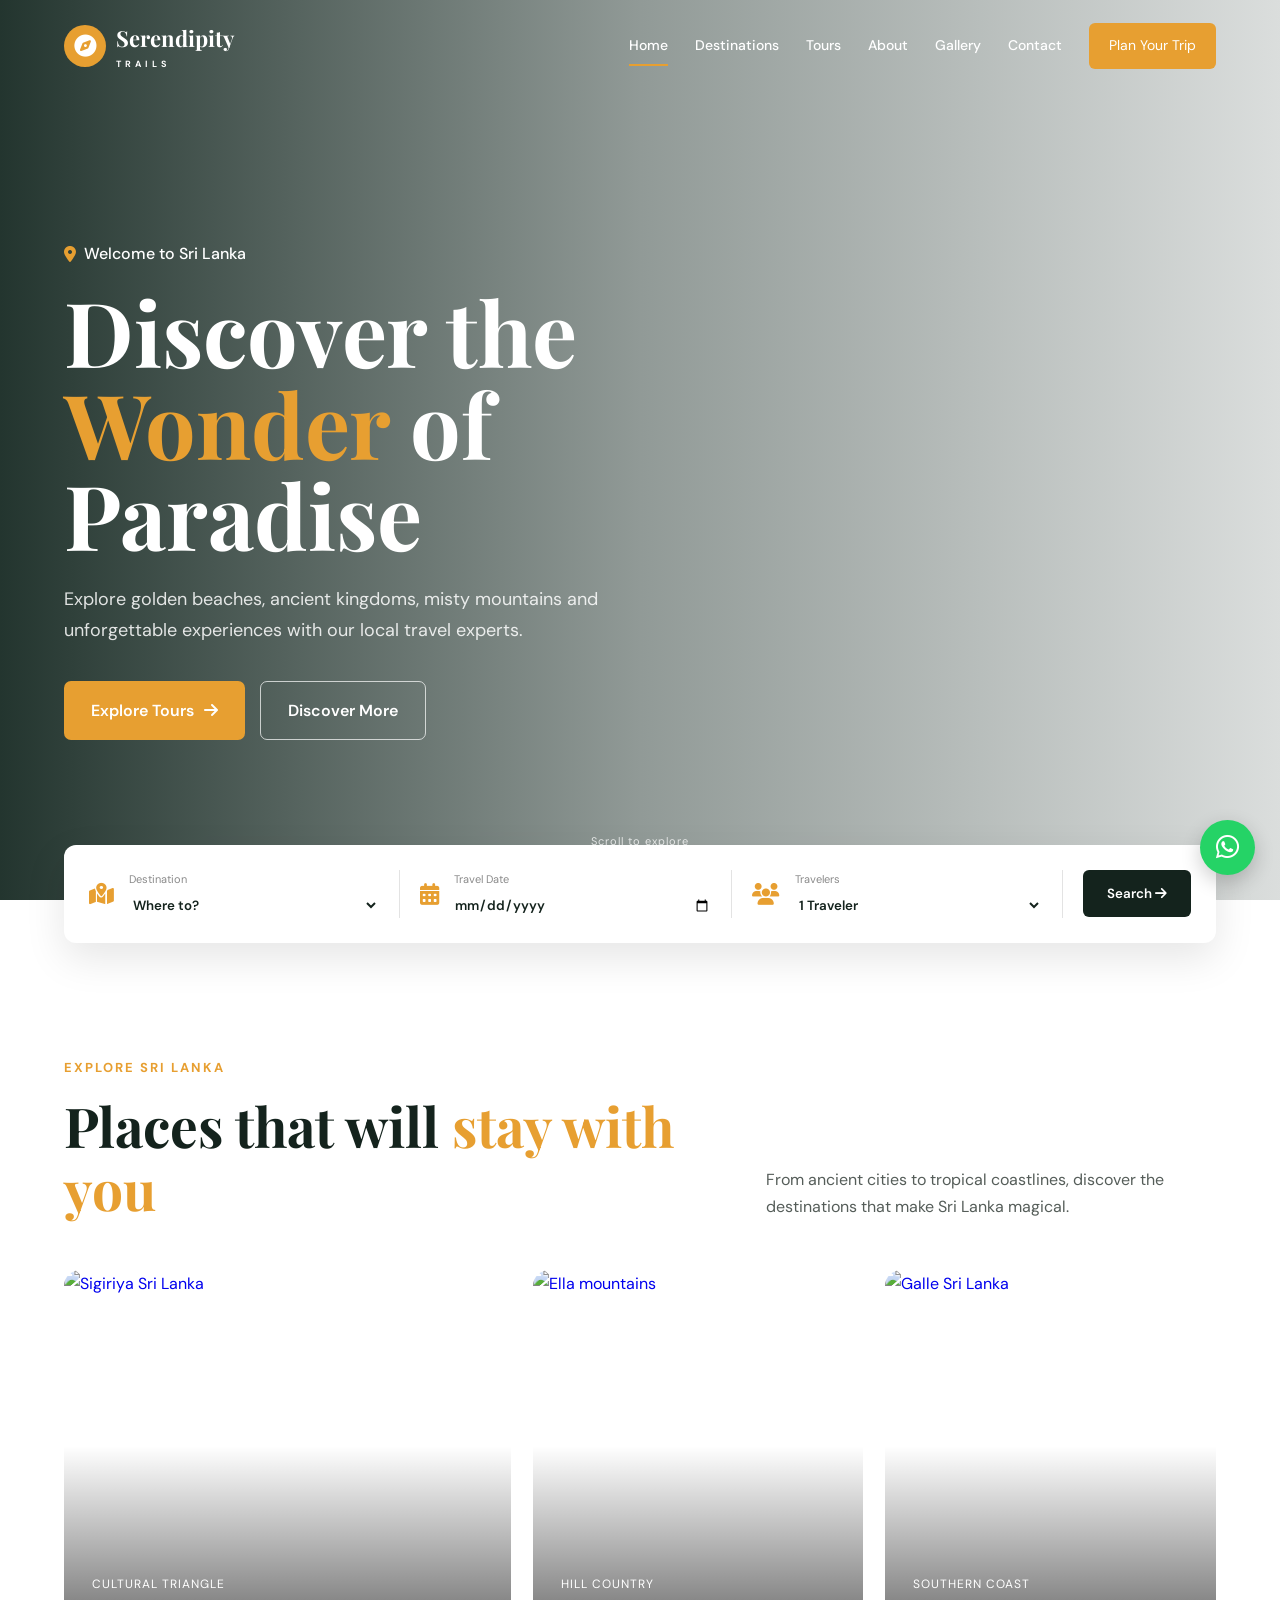
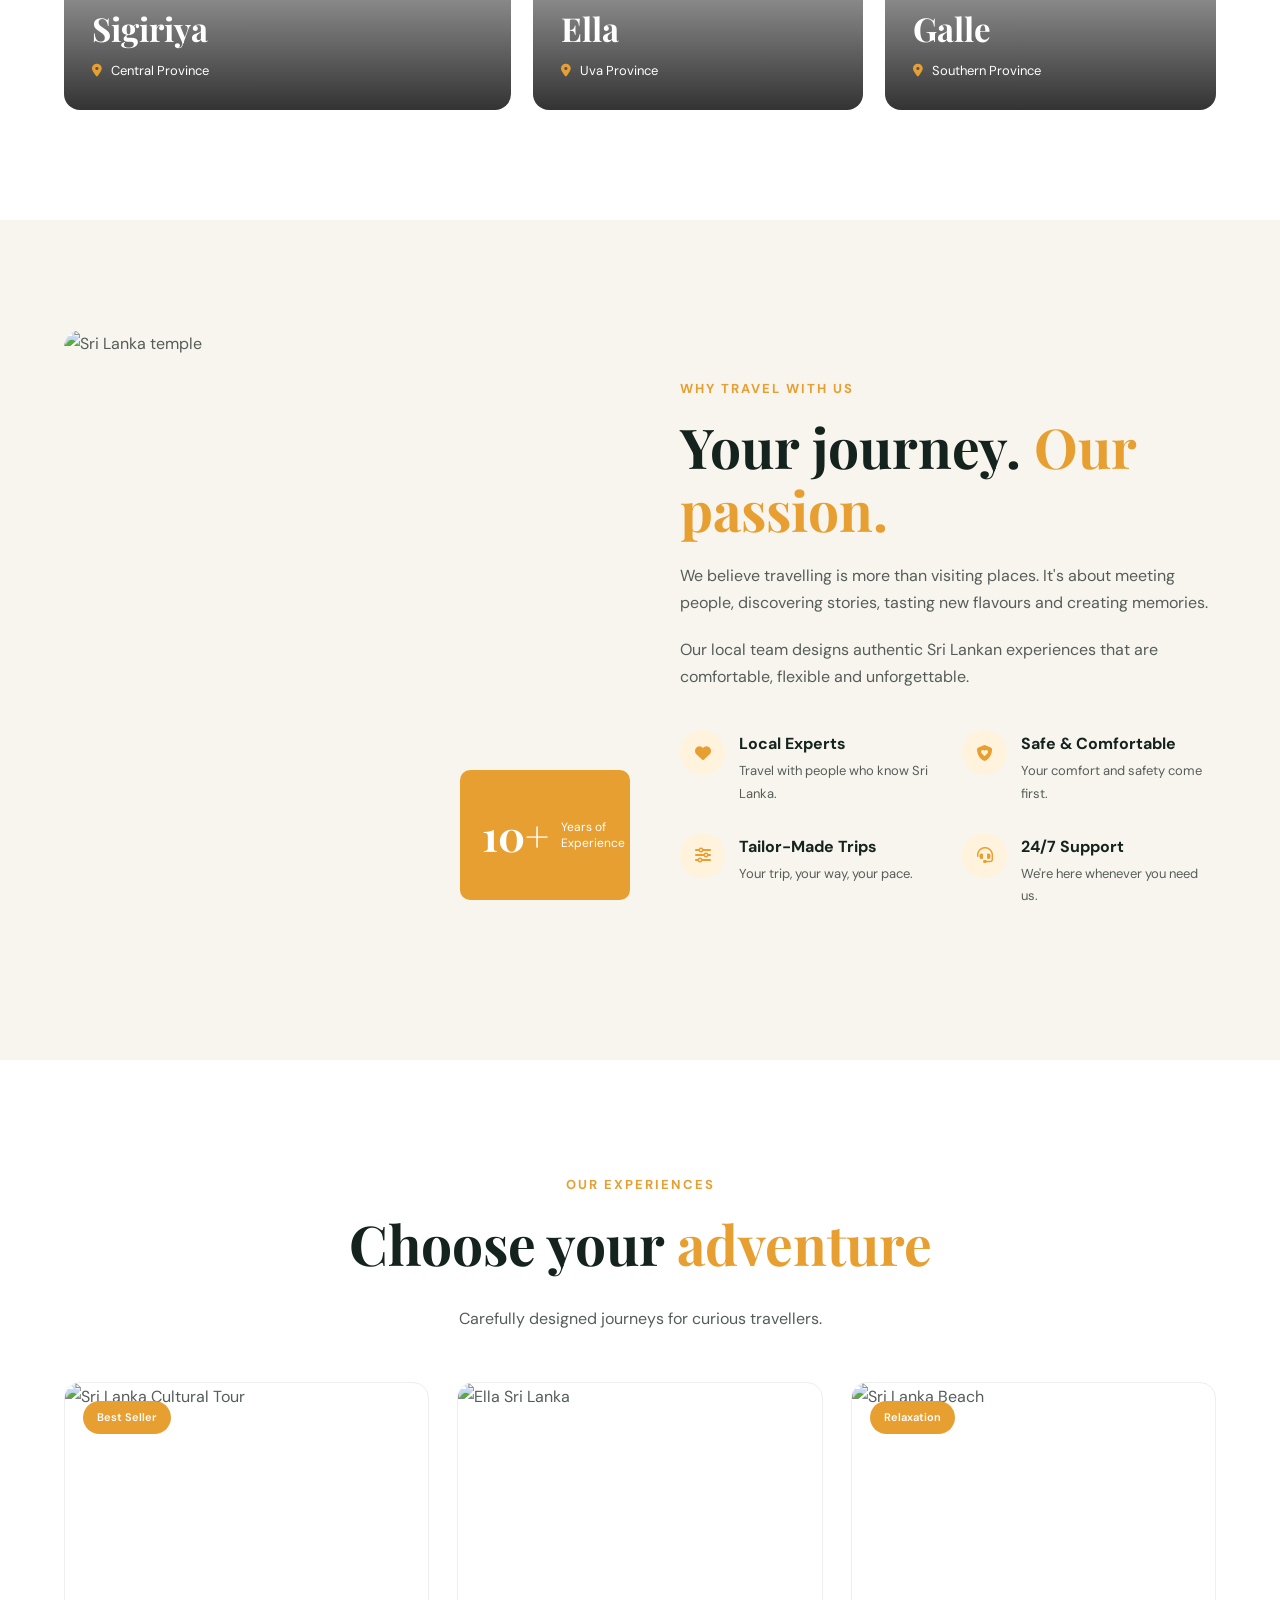
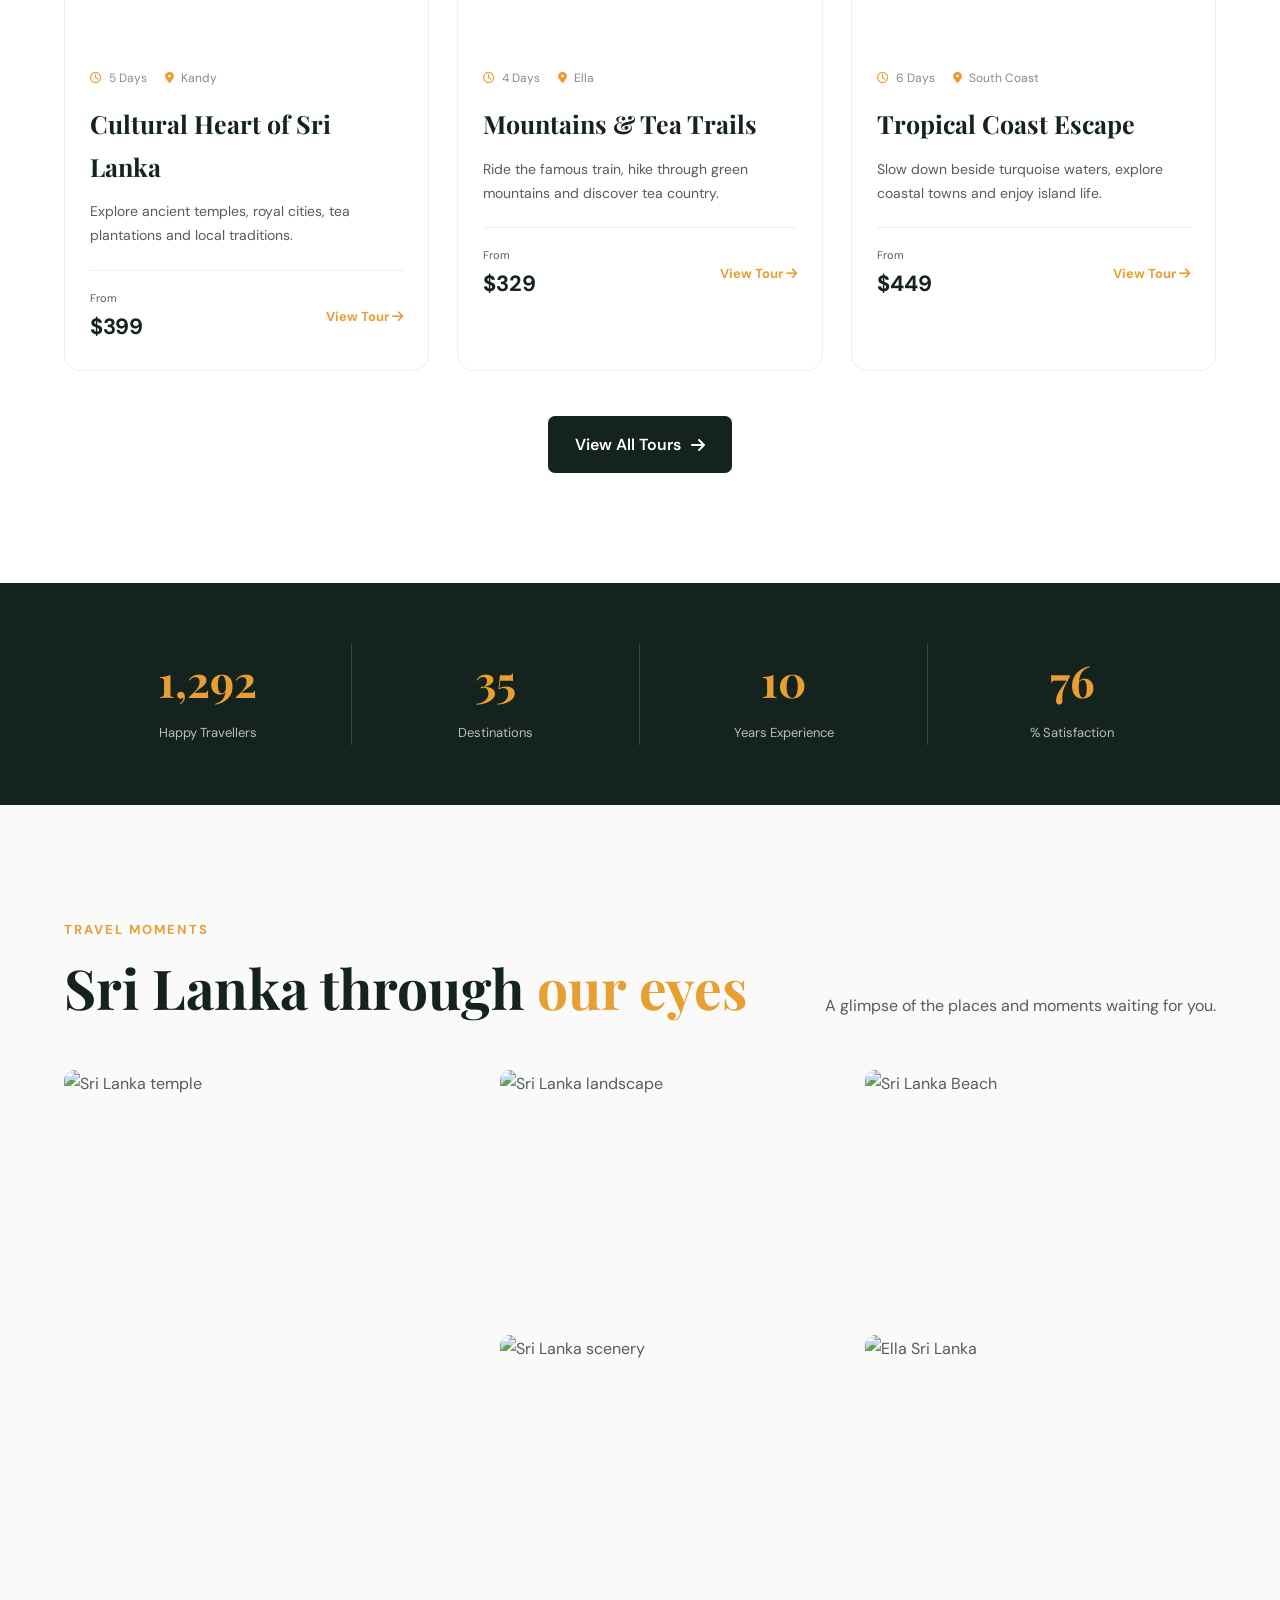
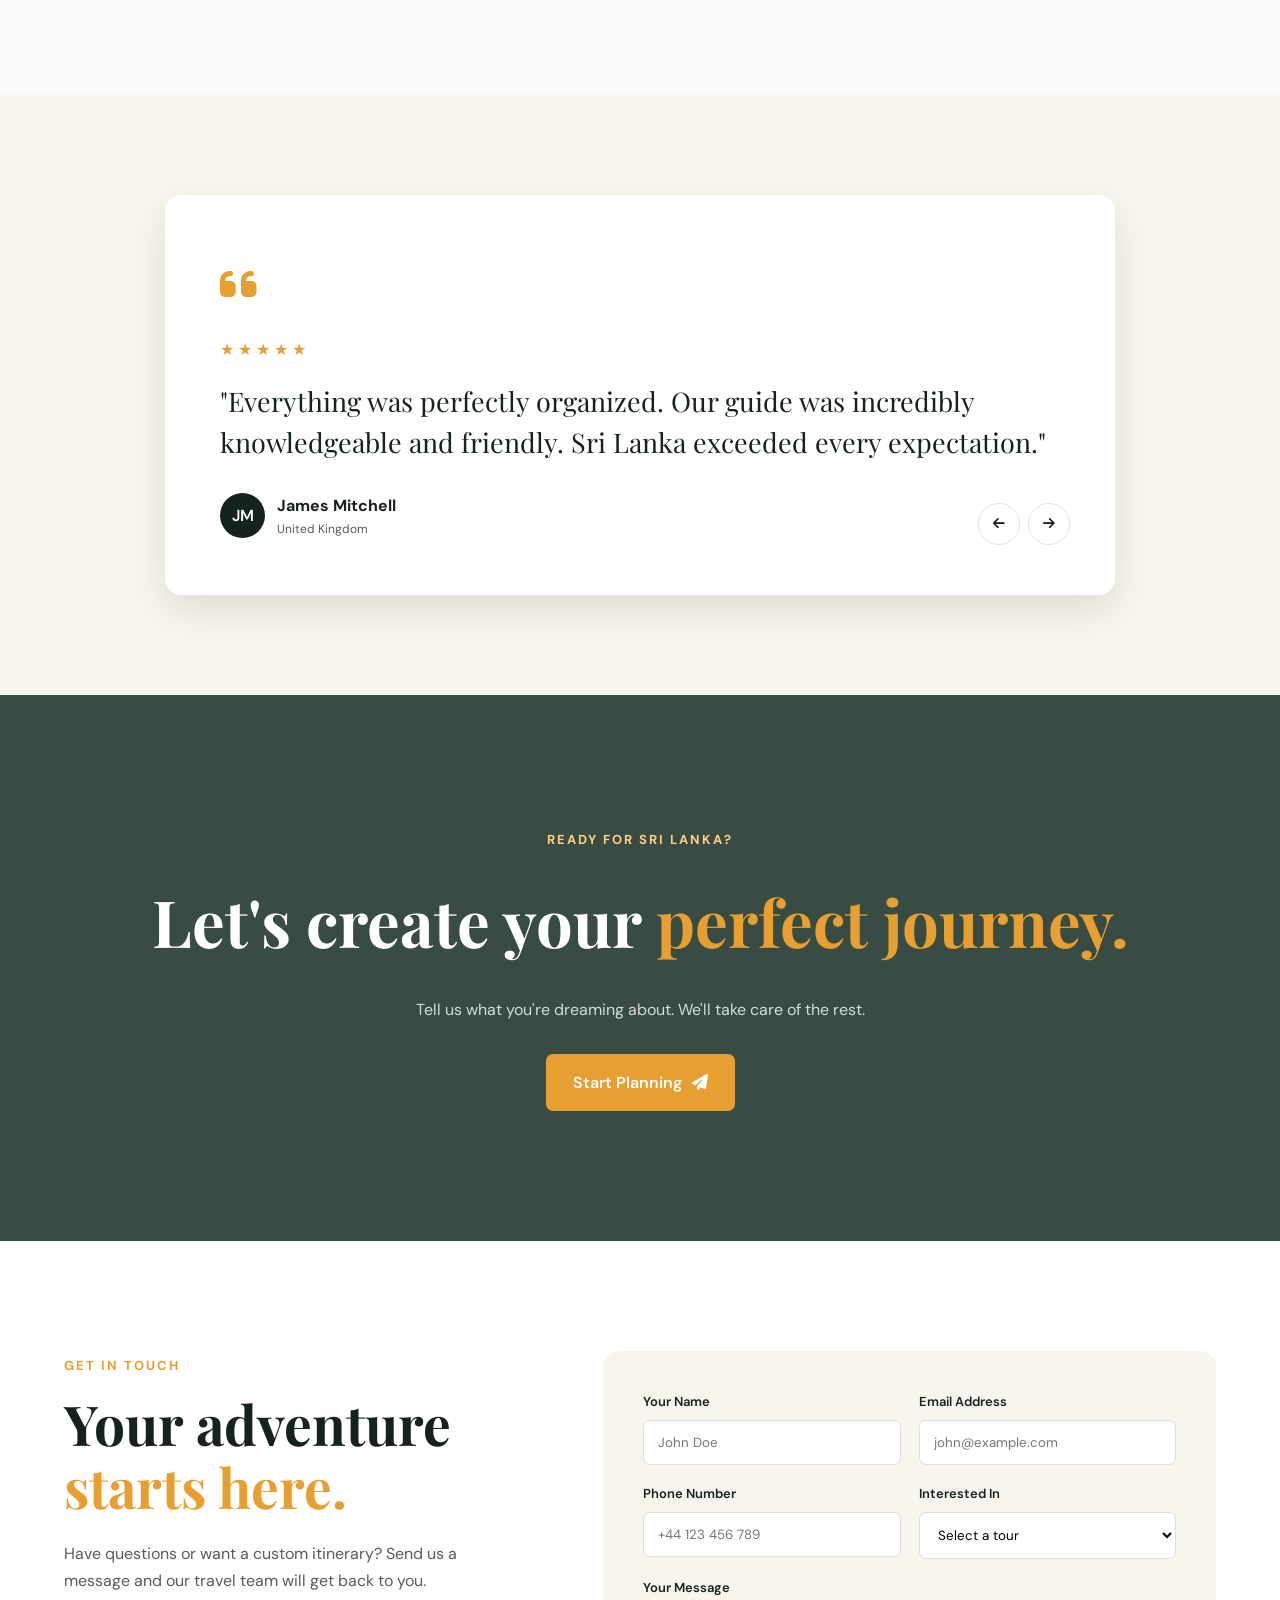
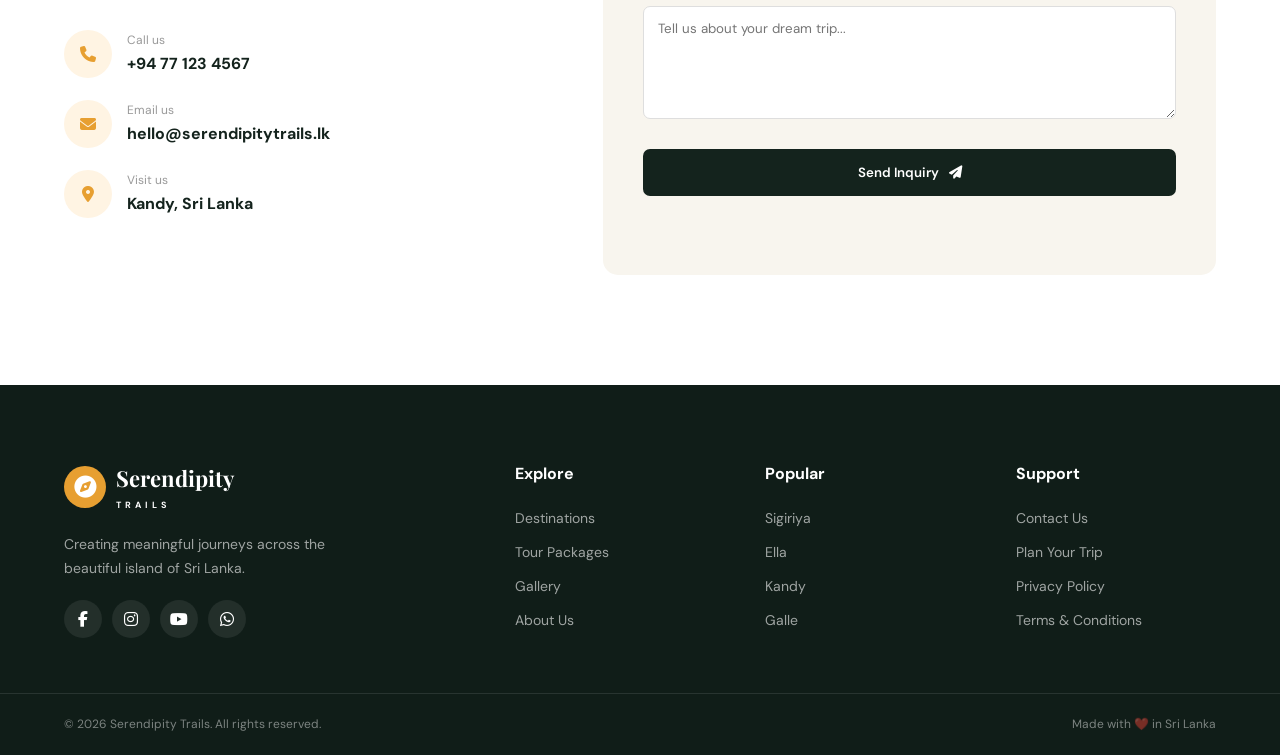
==== commit c1d9f196: "Add success page for travel inquiry submission" ====
--- a/index.html
+++ b/index.html
@@ -3,7 +3,6 @@
 
 <head>
     <meta charset="UTF-8">
-
     <meta name="viewport" content="width=device-width, initial-scale=1.0">
 
     <meta name="description"
@@ -14,7 +13,6 @@
 
     <title>Serendipity Trails | Discover Sri Lanka</title>
 
-    <!-- Google Font -->
     <link rel="preconnect" href="https://fonts.googleapis.com">
     <link rel="preconnect" href="https://fonts.gstatic.com" crossorigin>
 
@@ -22,7 +20,6 @@
         href="https://fonts.googleapis.com/css2?family=DM+Sans:wght@400;500;600;700&family=Playfair+Display:wght@500;600;700&display=swap"
         rel="stylesheet">
 
-    <!-- Font Awesome -->
     <link rel="stylesheet" href="https://cdnjs.cloudflare.com/ajax/libs/font-awesome/6.5.2/css/all.min.css">
 
     <link rel="stylesheet" href="style.css">
@@ -30,15 +27,14 @@
 
 <body>
 
-    <!-- =========================
-         NAVIGATION
-    ========================== -->
+    <!-- HEADER -->
 
     <header class="header" id="header">
 
         <div class="container nav-container">
 
             <a href="#home" class="logo">
+
                 <span class="logo-icon">
                     <i class="fa-solid fa-compass"></i>
                 </span>
@@ -47,6 +43,7 @@
                     Serendipity
                     <small>TRAILS</small>
                 </span>
+
             </a>
 
             <nav class="nav-menu" id="navMenu">
@@ -73,11 +70,9 @@
     </header>
 
 
-    <!-- =========================
-         HERO
-    ========================== -->
-
     <main>
+
+        <!-- HERO -->
 
         <section class="hero" id="home">
 
@@ -124,9 +119,7 @@
         </section>
 
 
-        <!-- =========================
-             QUICK SEARCH
-        ========================== -->
+        <!-- QUICK SEARCH -->
 
         <section class="trip-search">
 
@@ -135,50 +128,73 @@
                 <div class="search-card">
 
                     <div class="search-item">
+
                         <i class="fa-solid fa-map-location-dot"></i>
 
                         <div>
+
                             <label>Destination</label>
+
                             <select id="destinationSelect">
+
                                 <option value="">Where to?</option>
-                                <option>Sigiriya</option>
-                                <option>Kandy</option>
-                                <option>Ella</option>
-                                <option>Galle</option>
-                                <option>Yala</option>
+                                <option value="Sigiriya">Sigiriya</option>
+                                <option value="Kandy">Kandy</option>
+                                <option value="Ella">Ella</option>
+                                <option value="Galle">Galle</option>
+                                <option value="Yala">Yala</option>
+
                             </select>
-                        </div>
-                    </div>
+
+                        </div>
+
+                    </div>
+
 
                     <div class="search-item">
+
                         <i class="fa-solid fa-calendar-days"></i>
 
                         <div>
+
                             <label>Travel Date</label>
+
                             <input type="date" id="travelDate">
-                        </div>
-                    </div>
+
+                        </div>
+
+                    </div>
+
 
                     <div class="search-item">
+
                         <i class="fa-solid fa-users"></i>
 
                         <div>
+
                             <label>Travelers</label>
 
                             <select id="travelerSelect">
+
                                 <option>1 Traveler</option>
                                 <option>2 Travelers</option>
                                 <option>3 Travelers</option>
                                 <option>4 Travelers</option>
                                 <option>5+ Travelers</option>
+
                             </select>
 
                         </div>
-                    </div>
+
+                    </div>
+
 
                     <button class="search-btn" id="searchBtn">
+
                         Search
+
                         <i class="fa-solid fa-arrow-right"></i>
+
                     </button>
 
                 </div>
@@ -188,9 +204,7 @@
         </section>
 
 
-        <!-- =========================
-             DESTINATIONS
-        ========================== -->
+        <!-- DESTINATIONS -->
 
         <section class="section destinations" id="destinations">
 
@@ -199,12 +213,16 @@
                 <div class="section-heading">
 
                     <div>
-                        <span class="section-label">EXPLORE SRI LANKA</span>
+
+                        <span class="section-label">
+                            EXPLORE SRI LANKA
+                        </span>
 
                         <h2>
                             Places that will
                             <span>stay with you</span>
                         </h2>
+
                     </div>
 
                     <p>
@@ -219,17 +237,20 @@
 
                     <a href="#tours" class="destination-card destination-large">
 
-                        <img src="https://images.unsplash.com/photo-1588598198321-9735fd524ef0?auto=format&fit=crop&w=1200&q=85"
+                        <img src="https://images.unsplash.com/photo-1612862862126-865765df2ded?w=1200&auto=format&fit=crop&q=80"
                             alt="Sigiriya Sri Lanka">
 
                         <div class="destination-info">
+
                             <span>Cultural Triangle</span>
+
                             <h3>Sigiriya</h3>
 
                             <div>
                                 <i class="fa-solid fa-location-dot"></i>
                                 Central Province
                             </div>
+
                         </div>
 
                     </a>
@@ -237,17 +258,20 @@
 
                     <a href="#tours" class="destination-card">
 
-                        <img src="https://images.unsplash.com/photo-1558618666-fcd25c85cd64?auto=format&fit=crop&w=900&q=85"
+                        <img src="https://images.pexels.com/photos/2403209/pexels-photo-2403209.jpeg"
                             alt="Ella mountains">
 
                         <div class="destination-info">
+
                             <span>Hill Country</span>
+
                             <h3>Ella</h3>
 
                             <div>
                                 <i class="fa-solid fa-location-dot"></i>
                                 Uva Province
                             </div>
+
                         </div>
 
                     </a>
@@ -255,17 +279,20 @@
 
                     <a href="#tours" class="destination-card">
 
-                        <img src="https://images.unsplash.com/photo-1546708973-b339540b5162?auto=format&fit=crop&w=900&q=85"
-                            alt="Sri Lankan beach">
+                        <img src="https://images.unsplash.com/photo-1734279135096-2854a06faba8?w=1200&auto=format&fit=crop&q=80"
+                            alt="Galle Sri Lanka">
 
                         <div class="destination-info">
+
                             <span>Southern Coast</span>
+
                             <h3>Galle</h3>
 
                             <div>
                                 <i class="fa-solid fa-location-dot"></i>
                                 Southern Province
                             </div>
+
                         </div>
 
                     </a>
@@ -277,9 +304,7 @@
         </section>
 
 
-        <!-- =========================
-             WHY US
-        ========================== -->
+        <!-- ABOUT -->
 
         <section class="why-section" id="about">
 
@@ -287,12 +312,18 @@
 
                 <div class="why-image">
 
-                    <img src="https://images.unsplash.com/photo-1548013146-72479768bada?auto=format&fit=crop&w=1000&q=85"
+                    <img src="https://images.unsplash.com/photo-1558871624-7b507467240f?w=1200&auto=format&fit=crop&q=80"
                         alt="Sri Lanka temple">
 
                     <div class="experience-badge">
+
                         <strong>10+</strong>
-                        <span>Years of<br>Experience</span>
+
+                        <span>
+                            Years of<br>
+                            Experience
+                        </span>
+
                     </div>
 
                 </div>
@@ -300,7 +331,9 @@
 
                 <div class="why-content">
 
-                    <span class="section-label">WHY TRAVEL WITH US</span>
+                    <span class="section-label">
+                        WHY TRAVEL WITH US
+                    </span>
 
                     <h2>
                         Your journey.
@@ -329,9 +362,7 @@
 
                             <div>
                                 <h4>Local Experts</h4>
-                                <p>
-                                    Travel with people who know Sri Lanka.
-                                </p>
+                                <p>Travel with people who know Sri Lanka.</p>
                             </div>
 
                         </div>
@@ -345,9 +376,7 @@
 
                             <div>
                                 <h4>Safe & Comfortable</h4>
-                                <p>
-                                    Your comfort and safety come first.
-                                </p>
+                                <p>Your comfort and safety come first.</p>
                             </div>
 
                         </div>
@@ -361,9 +390,7 @@
 
                             <div>
                                 <h4>Tailor-Made Trips</h4>
-                                <p>
-                                    Your trip, your way, your pace.
-                                </p>
+                                <p>Your trip, your way, your pace.</p>
                             </div>
 
                         </div>
@@ -377,9 +404,7 @@
 
                             <div>
                                 <h4>24/7 Support</h4>
-                                <p>
-                                    We're here whenever you need us.
-                                </p>
+                                <p>We're here whenever you need us.</p>
                             </div>
 
                         </div>
@@ -393,9 +418,7 @@
         </section>
 
 
-        <!-- =========================
-             TOURS
-        ========================== -->
+        <!-- TOURS -->
 
         <section class="section tours" id="tours">
 
@@ -405,7 +428,9 @@
 
                     <div>
 
-                        <span class="section-label">OUR EXPERIENCES</span>
+                        <span class="section-label">
+                            OUR EXPERIENCES
+                        </span>
 
                         <h2>
                             Choose your
@@ -423,14 +448,12 @@
 
                 <div class="tour-grid">
 
-                    <!-- Tour 1 -->
-
                     <article class="tour-card">
 
                         <div class="tour-image">
 
-                            <img src="https://images.unsplash.com/photo-1609920658906-8223bd289001?auto=format&fit=crop&w=900&q=85"
-                                alt="Sri Lanka cultural tour">
+                            <img src="https://images.unsplash.com/photo-1665849050430-5e8c16bacf7e?w=1000&auto=format&fit=crop&q=80"
+                                alt="Sri Lanka Cultural Tour">
 
                             <span class="tour-tag">
                                 Best Seller
@@ -441,6 +464,7 @@
                         <div class="tour-content">
 
                             <div class="tour-meta">
+
                                 <span>
                                     <i class="fa-regular fa-clock"></i>
                                     5 Days
@@ -450,6 +474,7 @@
                                     <i class="fa-solid fa-location-dot"></i>
                                     Kandy
                                 </span>
+
                             </div>
 
                             <h3>
@@ -469,8 +494,11 @@
                                 </div>
 
                                 <a href="#booking" class="tour-link">
+
                                     View Tour
+
                                     <i class="fa-solid fa-arrow-right"></i>
+
                                 </a>
 
                             </div>
@@ -480,13 +508,11 @@
                     </article>
 
 
-                    <!-- Tour 2 -->
-
                     <article class="tour-card">
 
                         <div class="tour-image">
 
-                            <img src="https://images.unsplash.com/photo-1589308078059-be1415eab4c3?auto=format&fit=crop&w=900&q=85"
+                            <img src="https://images.pexels.com/photos/6140665/pexels-photo-6140665.jpeg"
                                 alt="Ella Sri Lanka">
 
                         </div>
@@ -512,8 +538,8 @@
                             </h3>
 
                             <p>
-                                Ride the famous train, hike through
-                                green mountains and discover tea country.
+                                Ride the famous train, hike through green
+                                mountains and discover tea country.
                             </p>
 
                             <div class="tour-bottom">
@@ -524,8 +550,11 @@
                                 </div>
 
                                 <a href="#booking" class="tour-link">
+
                                     View Tour
+
                                     <i class="fa-solid fa-arrow-right"></i>
+
                                 </a>
 
                             </div>
@@ -535,14 +564,12 @@
                     </article>
 
 
-                    <!-- Tour 3 -->
-
                     <article class="tour-card">
 
                         <div class="tour-image">
 
-                            <img src="https://images.unsplash.com/photo-1544550285-f813152fb2fd?auto=format&fit=crop&w=900&q=85"
-                                alt="Sri Lanka beach">
+                            <img src="https://images.unsplash.com/photo-1653959699604-1eb000740b57?w=1000&auto=format&fit=crop&q=80"
+                                alt="Sri Lanka Beach">
 
                             <span class="tour-tag">
                                 Relaxation
@@ -583,8 +610,11 @@
                                 </div>
 
                                 <a href="#booking" class="tour-link">
+
                                     View Tour
+
                                     <i class="fa-solid fa-arrow-right"></i>
+
                                 </a>
 
                             </div>
@@ -599,8 +629,11 @@
                 <div class="center-btn">
 
                     <a href="#booking" class="btn btn-dark">
+
                         View All Tours
+
                         <i class="fa-solid fa-arrow-right"></i>
+
                     </a>
 
                 </div>
@@ -610,9 +643,7 @@
         </section>
 
 
-        <!-- =========================
-             STATS
-        ========================== -->
+        <!-- STATS -->
 
         <section class="stats-section">
 
@@ -643,9 +674,7 @@
         </section>
 
 
-        <!-- =========================
-             GALLERY
-        ========================== -->
+        <!-- GALLERY -->
 
         <section class="section gallery-section" id="gallery">
 
@@ -655,7 +684,9 @@
 
                     <div>
 
-                        <span class="section-label">TRAVEL MOMENTS</span>
+                        <span class="section-label">
+                            TRAVEL MOMENTS
+                        </span>
 
                         <h2>
                             Sri Lanka through
@@ -675,7 +706,7 @@
 
                     <div class="gallery-item gallery-tall">
 
-                        <img src="https://images.unsplash.com/photo-1548013146-72479768bada?auto=format&fit=crop&w=800&q=85"
+                        <img src="https://images.unsplash.com/photo-1581420455468-e748ad82ff50?w=1200&auto=format&fit=crop&q=80"
                             alt="Sri Lanka temple">
 
                         <div class="gallery-overlay">
@@ -687,7 +718,7 @@
 
                     <div class="gallery-item">
 
-                        <img src="https://images.unsplash.com/photo-1578662996442-48f60103fc96?auto=format&fit=crop&w=800&q=85"
+                        <img src="https://plus.unsplash.com/premium_photo-1689838027426-bf5cc3a0131f?w=1200&auto=format&fit=crop&q=80"
                             alt="Sri Lanka landscape">
 
                         <div class="gallery-overlay">
@@ -699,8 +730,8 @@
 
                     <div class="gallery-item">
 
-                        <img src="https://images.unsplash.com/photo-1530789253388-582c481c54b0?auto=format&fit=crop&w=800&q=85"
-                            alt="Sri Lanka beach">
+                        <img src="https://images.unsplash.com/photo-1579989197111-928f586796a3?w=1200&auto=format&fit=crop&q=80"
+                            alt="Sri Lanka Beach">
 
                         <div class="gallery-overlay">
                             <i class="fa-solid fa-expand"></i>
@@ -711,8 +742,8 @@
 
                     <div class="gallery-item">
 
-                        <img src="https://images.unsplash.com/photo-1516026672322-bc52d61a55d5?auto=format&fit=crop&w=800&q=85"
-                            alt="Wildlife safari">
+                        <img src="https://images.unsplash.com/photo-1509982724584-2ce0d4366d8b?w=1200&auto=format&fit=crop&q=80"
+                            alt="Sri Lanka scenery">
 
                         <div class="gallery-overlay">
                             <i class="fa-solid fa-expand"></i>
@@ -723,8 +754,8 @@
 
                     <div class="gallery-item">
 
-                        <img src="https://images.unsplash.com/photo-1470214304380-aadaedcfff1b?auto=format&fit=crop&w=800&q=85"
-                            alt="Mountain landscape">
+                        <img src="https://images.unsplash.com/photo-1578519050142-afb511e518de?w=1200&auto=format&fit=crop&q=80"
+                            alt="Ella Sri Lanka">
 
                         <div class="gallery-overlay">
                             <i class="fa-solid fa-expand"></i>
@@ -739,9 +770,7 @@
         </section>
 
 
-        <!-- =========================
-             TESTIMONIAL
-        ========================== -->
+        <!-- TESTIMONIAL -->
 
         <section class="testimonial-section">
 
@@ -752,6 +781,7 @@
                     <div class="quote-icon">
                         <i class="fa-solid fa-quote-left"></i>
                     </div>
+
 
                     <div class="testimonial-content">
 
@@ -765,20 +795,25 @@
                             Sri Lanka exceeded every expectation."
                         </p>
 
+
                         <div class="testimonial-author">
-                            <div class="author-avatar">
+
+                            <div class="author-avatar" id="testimonialAvatar">
                                 JM
                             </div>
 
                             <div>
+
                                 <strong id="testimonialName">
                                     James Mitchell
                                 </strong>
 
-                                <span>
+                                <span id="testimonialCountry">
                                     United Kingdom
                                 </span>
-                            </div>
+
+                            </div>
+
                         </div>
 
                     </div>
@@ -786,11 +821,11 @@
 
                     <div class="testimonial-controls">
 
-                        <button id="prevTestimonial">
+                        <button id="prevTestimonial" type="button">
                             <i class="fa-solid fa-arrow-left"></i>
                         </button>
 
-                        <button id="nextTestimonial">
+                        <button id="nextTestimonial" type="button">
                             <i class="fa-solid fa-arrow-right"></i>
                         </button>
 
@@ -803,9 +838,7 @@
         </section>
 
 
-        <!-- =========================
-             BOOKING CTA
-        ========================== -->
+        <!-- BOOKING -->
 
         <section class="booking-section" id="booking">
 
@@ -828,8 +861,11 @@
                 </p>
 
                 <a href="#contact" class="btn btn-primary">
+
                     Start Planning
+
                     <i class="fa-solid fa-paper-plane"></i>
+
                 </a>
 
             </div>
@@ -837,9 +873,7 @@
         </section>
 
 
-        <!-- =========================
-             CONTACT
-        ========================== -->
+        <!-- CONTACT -->
 
         <section class="section contact-section" id="contact">
 
@@ -910,7 +944,20 @@
                 </div>
 
 
-                <form class="contact-form" id="contactForm">
+                <!-- CONTACT FORM -->
+
+                <form class="contact-form" id="contactForm"
+                    action="https://formsubmit.co/thanushadimantha1226@gmail.com" method="POST">
+
+                    <input type="hidden" name="_subject" value="New Sri Lanka Tour Inquiry">
+
+                    <input type="hidden" name="_template" value="table">
+
+                    <input type="hidden" name="_captcha" value="false">
+
+                    <input type="hidden" name="_next"
+                        value="https://thanusha1226.github.io/Tourist_Web_Sample/success.html">
+
 
                     <div class="form-row">
 
@@ -920,7 +967,7 @@
                                 Your Name
                             </label>
 
-                            <input type="text" id="name" placeholder="John Doe" required>
+                            <input type="text" id="name" name="Name" placeholder="John Doe" required>
 
                         </div>
 
@@ -931,7 +978,7 @@
                                 Email Address
                             </label>
 
-                            <input type="email" id="email" placeholder="john@example.com" required>
+                            <input type="email" id="email" name="Email" placeholder="john@example.com" required>
 
                         </div>
 
@@ -946,7 +993,7 @@
                                 Phone Number
                             </label>
 
-                            <input type="tel" id="phone" placeholder="+44 123 456 789">
+                            <input type="tel" id="phone" name="Phone" placeholder="+44 123 456 789" required>
 
                         </div>
 
@@ -957,29 +1004,29 @@
                                 Interested In
                             </label>
 
-                            <select id="subject">
-
-                                <option value="">
+                            <select id="subject" name="Interested In" required>
+
+                                <option value="" disabled selected>
                                     Select a tour
                                 </option>
 
-                                <option>
+                                <option value="Cultural Tour">
                                     Cultural Tour
                                 </option>
 
-                                <option>
+                                <option value="Hill Country">
                                     Hill Country
                                 </option>
 
-                                <option>
+                                <option value="Beach Holiday">
                                     Beach Holiday
                                 </option>
 
-                                <option>
+                                <option value="Wildlife Safari">
                                     Wildlife Safari
                                 </option>
 
-                                <option>
+                                <option value="Custom Tour">
                                     Custom Tour
                                 </option>
 
@@ -996,20 +1043,24 @@
                             Your Message
                         </label>
 
-                        <textarea id="message" rows="5" placeholder="Tell us about your dream trip..."
+                        <textarea id="message" name="Message" rows="5" placeholder="Tell us about your dream trip..."
                             required></textarea>
 
                     </div>
 
 
-                    <button type="submit" class="btn btn-dark submit-btn">
-
-                        Send Inquiry
+                    <button type="submit" class="btn btn-dark submit-btn" id="submitButton">
+
+                        <span id="submitText">
+                            Send Inquiry
+                        </span>
+
                         <i class="fa-solid fa-paper-plane"></i>
 
                     </button>
 
-                    <p class="form-message" id="formMessage"></p>
+                    <p class="form-message" id="formMessage">
+                    </p>
 
                 </form>
 
@@ -1020,9 +1071,7 @@
     </main>
 
 
-    <!-- =========================
-         FOOTER
-    ========================== -->
+    <!-- FOOTER -->
 
     <footer class="footer">
 
@@ -1063,8 +1112,10 @@
                         <i class="fa-brands fa-youtube"></i>
                     </a>
 
-                    <a href="#" aria-label="WhatsApp">
+                    <a href="https://wa.me/94771234567" target="_blank" aria-label="WhatsApp">
+
                         <i class="fa-brands fa-whatsapp"></i>
+
                     </a>
 
                 </div>
@@ -1130,7 +1181,7 @@
     </footer>
 
 
-    <!-- WhatsApp Button -->
+    <!-- WHATSAPP -->
 
     <a href="https://wa.me/94771234567" class="whatsapp-btn" target="_blank" aria-label="Contact on WhatsApp">
 
@@ -1139,19 +1190,23 @@
     </a>
 
 
-    <!-- Back to Top -->
-
-    <button class="back-to-top" id="backToTop">
+    <!-- BACK TO TOP -->
+
+    <button class="back-to-top" id="backToTop" aria-label="Back to top">
+
         <i class="fa-solid fa-arrow-up"></i>
+
     </button>
 
 
-    <!-- Image Lightbox -->
+    <!-- LIGHTBOX -->
 
     <div class="lightbox" id="lightbox">
 
-        <button class="lightbox-close" id="lightboxClose">
+        <button class="lightbox-close" id="lightboxClose" aria-label="Close">
+
             <i class="fa-solid fa-xmark"></i>
+
         </button>
 
         <img id="lightboxImage" src="" alt="Gallery image">
--- a/style.css
+++ b/style.css
@@ -1,40 +1,25 @@
-/* =========================================
-   ROOT
-========================================= */
+/* =========================
+   GLOBAL
+========================= */
 
 :root {
-
-    --primary: #d66b35;
-    --primary-dark: #b65324;
-
-    --dark: #17231d;
-    --dark-2: #26362d;
-
-    --cream: #f8f5ef;
-    --cream-dark: #eee9df;
+    --primary: #e79f31;
+    --primary-dark: #ce8520;
+
+    --dark: #14231d;
+    --dark-light: #24382f;
+
+    --green: #356859;
+    --cream: #f8f5ee;
 
     --white: #ffffff;
-    --text: #536057;
-    --light-text: #8b968f;
-
-    --border: #e4e0d8;
-
-    --heading-font: "Playfair Display", serif;
-    --body-font: "DM Sans", sans-serif;
-
-    --container: 1180px;
-
-    --shadow:
-        0 20px 50px rgba(23, 35, 29, 0.10);
-
-    --transition:
-        all 0.35s ease;
-}
-
-
-/* =========================================
-   RESET
-========================================= */
+    --text: #555d59;
+    --border: #e3e3e3;
+
+    --shadow: 0 15px 40px rgba(0, 0, 0, 0.1);
+
+    --radius: 16px;
+}
 
 * {
     margin: 0;
@@ -47,16 +32,26 @@
 }
 
 body {
-    font-family: var(--body-font);
+    font-family: "DM Sans", sans-serif;
+    color: var(--text);
+    background: #fff;
+    line-height: 1.7;
+}
+
+h1,
+h2,
+h3 {
+    font-family: "Playfair Display", serif;
     color: var(--dark);
-    background: var(--white);
-    line-height: 1.6;
-    overflow-x: hidden;
 }
 
 a {
     text-decoration: none;
-    color: inherit;
+}
+
+img {
+    width: 100%;
+    display: block;
 }
 
 button,
@@ -66,23 +61,8 @@
     font-family: inherit;
 }
 
-img {
-    width: 100%;
-    display: block;
-}
-
-button {
-    cursor: pointer;
-    border: none;
-}
-
-
-/* =========================================
-   GLOBAL
-========================================= */
-
 .container {
-    width: min(var(--container), calc(100% - 40px));
+    width: min(1180px, 90%);
     margin: auto;
 }
 
@@ -91,512 +71,525 @@
 }
 
 .section-label {
+    display: inline-block;
+    color: var(--primary);
+    font-size: 13px;
+    font-weight: 700;
+    letter-spacing: 2px;
+    margin-bottom: 15px;
+}
+
+.section-label.light {
+    color: #ffd083;
+}
+
+
+/* =========================
+   BUTTONS
+========================= */
+
+.btn {
+    display: inline-flex;
+    justify-content: center;
+    align-items: center;
+    gap: 10px;
+
+    border: none;
+    cursor: pointer;
+
+    padding: 15px 27px;
+
+    border-radius: 7px;
+
+    font-weight: 600;
+
+    transition: 0.3s;
+}
+
+.btn-primary {
+    color: white;
+    background: var(--primary);
+}
+
+.btn-primary:hover {
+    background: var(--primary-dark);
+    transform: translateY(-2px);
+}
+
+.btn-outline {
+    color: white;
+    border: 1px solid rgba(255, 255, 255, 0.7);
+}
+
+.btn-outline:hover {
+    background: white;
+    color: var(--dark);
+}
+
+.btn-dark {
+    color: white;
+    background: var(--dark);
+}
+
+.btn-dark:hover {
+    background: var(--green);
+}
+
+
+/* =========================
+   HEADER
+========================= */
+
+.header {
+    position: fixed;
+
+    top: 0;
+    left: 0;
+
+    width: 100%;
+
+    z-index: 1000;
+
+    padding: 20px 0;
+
+    transition: 0.3s;
+}
+
+.header.scrolled {
+    background: rgba(255, 255, 255, 0.97);
+
+    padding: 12px 0;
+
+    box-shadow: 0 5px 25px rgba(0, 0, 0, 0.08);
+}
+
+.nav-container {
+    display: flex;
+    justify-content: space-between;
+    align-items: center;
+}
+
+.logo {
+    display: flex;
+    align-items: center;
+    gap: 10px;
+
+    font-family: "Playfair Display", serif;
+
+    font-size: 22px;
+    font-weight: 700;
+
+    color: white;
+}
+
+.header.scrolled .logo {
+    color: var(--dark);
+}
+
+.logo-icon {
+    display: flex;
+    align-items: center;
+    justify-content: center;
+
+    width: 42px;
+    height: 42px;
+
+    border-radius: 50%;
+
+    color: white;
+    background: var(--primary);
+}
+
+.logo small {
     display: block;
+
+    font-family: "DM Sans";
+
+    font-size: 9px;
+    letter-spacing: 4px;
+}
+
+.nav-menu {
+    display: flex;
+    align-items: center;
+    gap: 27px;
+}
+
+.nav-link {
+    color: white;
+    font-weight: 500;
+    font-size: 14px;
+
+    position: relative;
+}
+
+.header.scrolled .nav-link {
+    color: var(--dark);
+}
+
+.nav-link::after {
+    content: "";
+
+    position: absolute;
+
+    left: 0;
+    bottom: -8px;
+
+    width: 0;
+    height: 2px;
+
+    background: var(--primary);
+
+    transition: 0.3s;
+}
+
+.nav-link:hover::after,
+.nav-link.active::after {
+    width: 100%;
+}
+
+.nav-book-btn {
+    background: var(--primary);
+
+    color: white;
+
+    padding: 11px 20px;
+
+    border-radius: 6px;
+
+    font-size: 14px;
+
+    transition: 0.3s;
+}
+
+.nav-book-btn:hover {
+    background: var(--primary-dark);
+}
+
+.menu-toggle {
+    display: none;
+
+    border: none;
+    background: none;
+
+    color: white;
+
+    font-size: 23px;
+
+    cursor: pointer;
+}
+
+.header.scrolled .menu-toggle {
+    color: var(--dark);
+}
+
+
+/* =========================
+   HERO
+========================= */
+
+.hero {
+    min-height: 100vh;
+
+    display: flex;
+    align-items: center;
+
+    position: relative;
+
+    background:
+        url("https://images.unsplash.com/photo-1500530855697-b586d89ba3ee?w=1600&auto=format&fit=crop&q=85") center / cover no-repeat;
+}
+
+.hero-overlay {
+    position: absolute;
+
+    inset: 0;
+
+    background:
+        linear-gradient(90deg,
+            rgba(11, 31, 24, 0.9),
+            rgba(11, 31, 24, 0.45),
+            rgba(11, 31, 24, 0.15));
+}
+
+.hero-content {
+    position: relative;
+    z-index: 2;
+
+    color: white;
+
+    padding-top: 80px;
+}
+
+.hero-small-title {
+    display: inline-flex;
+    gap: 8px;
+    align-items: center;
+
+    margin-bottom: 18px;
+
+    font-weight: 500;
+}
+
+.hero-small-title i {
     color: var(--primary);
-    font-size: 12px;
-    font-weight: 700;
-    letter-spacing: 2.5px;
-    margin-bottom: 16px;
-}
-
-.section-label.light {
-    color: #ffd4b9;
-}
+}
+
+.hero h1 {
+    color: white;
+
+    max-width: 750px;
+
+    font-size: clamp(50px, 7vw, 90px);
+
+    line-height: 1.02;
+}
+
+.hero h1 span {
+    color: var(--primary);
+}
+
+.hero-content>p {
+    max-width: 620px;
+
+    margin: 25px 0 35px;
+
+    font-size: 18px;
+
+    color: rgba(255, 255, 255, 0.85);
+}
+
+.hero-buttons {
+    display: flex;
+    flex-wrap: wrap;
+    gap: 15px;
+}
+
+.hero-scroll {
+    position: absolute;
+
+    z-index: 2;
+
+    bottom: 30px;
+    left: 50%;
+
+    transform: translateX(-50%);
+
+    color: rgba(255, 255, 255, 0.8);
+
+    display: flex;
+    flex-direction: column;
+    align-items: center;
+
+    font-size: 11px;
+
+    letter-spacing: 1px;
+}
+
+.hero-scroll i {
+    margin-top: 8px;
+
+    color: var(--primary);
+
+    animation: bounce 1.5s infinite;
+}
+
+@keyframes bounce {
+
+    0%,
+    100% {
+        transform: translateY(0);
+    }
+
+    50% {
+        transform: translateY(7px);
+    }
+}
+
+
+/* =========================
+   SEARCH
+========================= */
+
+.trip-search {
+    position: relative;
+
+    z-index: 10;
+
+    margin-top: -55px;
+}
+
+.search-card {
+    background: white;
+
+    padding: 25px;
+
+    border-radius: 12px;
+
+    box-shadow: var(--shadow);
+
+    display: grid;
+
+    grid-template-columns: 1fr 1fr 1fr auto;
+
+    gap: 20px;
+
+    align-items: center;
+}
+
+.search-item {
+    display: flex;
+    align-items: center;
+    gap: 15px;
+
+    padding-right: 20px;
+
+    border-right: 1px solid var(--border);
+}
+
+.search-item>i {
+    color: var(--primary);
+    font-size: 22px;
+}
+
+.search-item div {
+    flex: 1;
+}
+
+.search-item label {
+    display: block;
+
+    color: #8a8a8a;
+
+    font-size: 11px;
+
+    margin-bottom: 2px;
+}
+
+.search-item select,
+.search-item input {
+    border: none;
+
+    width: 100%;
+
+    outline: none;
+
+    color: var(--dark);
+
+    font-weight: 600;
+
+    background: transparent;
+}
+
+.search-btn {
+    border: none;
+
+    background: var(--dark);
+
+    color: white;
+
+    padding: 15px 24px;
+
+    border-radius: 6px;
+
+    cursor: pointer;
+
+    font-weight: 600;
+
+    transition: 0.3s;
+}
+
+.search-btn:hover {
+    background: var(--primary);
+}
+
+
+/* =========================
+   SECTION HEADING
+========================= */
 
 .section-heading {
     display: flex;
+
     justify-content: space-between;
+
+    gap: 30px;
+
     align-items: flex-end;
-    gap: 50px;
-    margin-bottom: 55px;
+
+    margin-bottom: 50px;
 }
 
 .section-heading.center {
-    align-items: center;
+    flex-direction: column;
+
+    align-items: center;
+
+    text-align: center;
 }
 
 .section-heading h2,
 .why-content h2,
 .contact-info h2 {
-    font-family: var(--heading-font);
-    font-size: clamp(40px, 5vw, 62px);
-    line-height: 1.05;
-    font-weight: 600;
-    color: var(--dark);
+    font-size: clamp(36px, 5vw, 55px);
+
+    line-height: 1.15;
 }
 
 .section-heading h2 span,
 .why-content h2 span,
-.contact-info h2 span,
-.booking-content h2 span {
+.contact-info h2 span {
     color: var(--primary);
 }
 
 .section-heading>p {
-    max-width: 400px;
-    color: var(--text);
-}
-
-
-/* =========================================
-   BUTTONS
-========================================= */
-
-.btn {
-    display: inline-flex;
-    align-items: center;
-    justify-content: center;
-    gap: 12px;
-
-    padding: 15px 25px;
-
-    border-radius: 4px;
-
-    font-size: 14px;
-    font-weight: 700;
-
-    transition: var(--transition);
-}
-
-.btn i {
-    transition: var(--transition);
-}
-
-.btn:hover i {
-    transform: translateX(4px);
-}
-
-.btn-primary {
-    background: var(--primary);
-    color: white;
-}
-
-.btn-primary:hover {
-    background: var(--primary-dark);
-    transform: translateY(-2px);
-}
-
-.btn-outline {
-    color: white;
-    border: 1px solid rgba(255, 255, 255, .7);
-}
-
-.btn-outline:hover {
-    background: white;
-    color: var(--dark);
-}
-
-.btn-dark {
-    background: var(--dark);
-    color: white;
-}
-
-.btn-dark:hover {
-    background: var(--primary);
-}
-
-
-/* =========================================
-   HEADER
-========================================= */
-
-.header {
-    position: fixed;
-    top: 0;
-    left: 0;
-    width: 100%;
-
-    z-index: 1000;
-
-    padding: 22px 0;
-
-    color: white;
-
-    transition: var(--transition);
-}
-
-.header.scrolled {
-    background: rgba(23, 35, 29, .97);
-    padding: 13px 0;
-    box-shadow: 0 5px 25px rgba(0, 0, 0, .12);
-}
-
-.nav-container {
-    display: flex;
-    align-items: center;
-    justify-content: space-between;
-}
-
-.logo {
-    display: flex;
-    align-items: center;
-    gap: 10px;
-
-    font-family: var(--heading-font);
-    font-size: 22px;
-    font-weight: 700;
-
-    line-height: 1;
-}
-
-.logo small {
-    display: block;
-    font-family: var(--body-font);
-    font-size: 7px;
-    letter-spacing: 3px;
-    margin-top: 4px;
-}
-
-.logo-icon {
-    width: 42px;
-    height: 42px;
-
-    display: grid;
-    place-items: center;
-
-    border: 1px solid rgba(255, 255, 255, .6);
-    border-radius: 50%;
-
-    color: white;
-    font-size: 16px;
-}
-
-.nav-menu {
-    display: flex;
-    align-items: center;
-    gap: 30px;
-}
-
-.nav-link {
-    position: relative;
-
-    font-size: 13px;
-    font-weight: 600;
-
-    color: rgba(255, 255, 255, .85);
-
-    transition: var(--transition);
-}
-
-.nav-link:hover,
-.nav-link.active {
-    color: white;
-}
-
-.nav-link::after {
-    content: "";
-
-    position: absolute;
-    left: 0;
-    bottom: -8px;
-
-    width: 0;
-    height: 2px;
-
-    background: var(--primary);
-
-    transition: var(--transition);
-}
-
-.nav-link:hover::after,
-.nav-link.active::after {
-    width: 100%;
-}
-
-.nav-book-btn {
-    padding: 12px 20px;
-
-    background: var(--primary);
-
-    font-size: 13px;
-    font-weight: 700;
-
-    border-radius: 3px;
-
-    transition: var(--transition);
-}
-
-.nav-book-btn:hover {
-    background: var(--primary-dark);
-}
-
-.menu-toggle {
-    display: none;
-
-    width: 42px;
-    height: 42px;
-
-    background: transparent;
-
-    color: white;
-
-    font-size: 20px;
-}
-
-
-/* =========================================
-   HERO
-========================================= */
-
-.hero {
-    min-height: 850px;
-
-    position: relative;
-
-    display: flex;
-    align-items: center;
-
-    background-image:
-        url("https://images.unsplash.com/photo-1530789253388-582c481c54b0?auto=format&fit=crop&w=2000&q=90");
-
-    background-size: cover;
-    background-position: center;
-    background-attachment: fixed;
-
-    color: white;
-}
-
-.hero-overlay {
-    position: absolute;
-    inset: 0;
-
-    background:
-        linear-gradient(90deg,
-            rgba(7, 17, 12, .82) 0%,
-            rgba(7, 17, 12, .50) 45%,
-            rgba(7, 17, 12, .12) 100%);
-}
-
-.hero-content {
-    position: relative;
-    z-index: 2;
-
-    padding-top: 100px;
-}
-
-.hero-small-title {
-    display: inline-flex;
-    align-items: center;
-    gap: 10px;
-
-    font-size: 13px;
-    font-weight: 700;
-
-    letter-spacing: 2px;
-    text-transform: uppercase;
-
-    color: #ffd5bd;
-
-    margin-bottom: 25px;
-}
-
-.hero h1 {
-    max-width: 760px;
-
-    font-family: var(--heading-font);
-
-    font-size: clamp(58px, 8vw, 100px);
-
-    line-height: .98;
-
-    font-weight: 600;
-}
-
-.hero h1 span {
-    color: #f08a4b;
-    font-style: italic;
-}
-
-.hero-content>p {
-    max-width: 580px;
-
-    margin: 30px 0;
-
-    color: rgba(255, 255, 255, .82);
-
-    font-size: 17px;
-}
-
-.hero-buttons {
-    display: flex;
-    gap: 14px;
-    flex-wrap: wrap;
-}
-
-.hero-scroll {
-    position: absolute;
-
-    bottom: 35px;
-    left: 50%;
-
-    transform: translateX(-50%);
-
-    z-index: 2;
-
-    display: flex;
-    flex-direction: column;
-    align-items: center;
-
-    gap: 8px;
-
-    color: rgba(255, 255, 255, .75);
-
-    font-size: 10px;
-    letter-spacing: 2px;
-    text-transform: uppercase;
-}
-
-.hero-scroll i {
-    animation: scrollArrow 1.5s infinite;
-}
-
-@keyframes scrollArrow {
-
-    0%,
-    100% {
-        transform: translateY(0);
-    }
-
-    50% {
-        transform: translateY(7px);
-    }
-}
-
-
-/* =========================================
-   SEARCH
-========================================= */
-
-.trip-search {
-    position: relative;
-    z-index: 10;
-
-    margin-top: -45px;
-}
-
-.search-card {
-    background: white;
-
-    padding: 20px 25px;
-
-    display: grid;
-
-    grid-template-columns:
-        1fr 1fr 1fr auto;
-
-    align-items: center;
-
-    box-shadow: var(--shadow);
-
-    border-radius: 6px;
-}
-
-.search-item {
-    display: flex;
-    align-items: center;
-    gap: 15px;
-
-    padding: 8px 20px;
-
-    border-right: 1px solid var(--border);
-}
-
-.search-item>i {
-    color: var(--primary);
-    font-size: 22px;
-}
-
-.search-item label {
-    display: block;
-
-    color: var(--light-text);
-
-    font-size: 11px;
-    font-weight: 600;
-
-    text-transform: uppercase;
-    letter-spacing: 1px;
-}
-
-.search-item select,
-.search-item input {
-    border: none;
-    outline: none;
-
-    color: var(--dark);
-
-    background: transparent;
-
-    font-size: 14px;
-    font-weight: 600;
-
-    width: 100%;
-}
-
-.search-btn {
-    display: flex;
-    align-items: center;
-    gap: 10px;
-
-    padding: 17px 25px;
-
-    margin-left: 15px;
-
-    background: var(--primary);
-    color: white;
-
-    border-radius: 4px;
-
-    font-weight: 700;
-
-    transition: var(--transition);
-}
-
-.search-btn:hover {
-    background: var(--primary-dark);
-}
-
-
-/* =========================================
+    max-width: 450px;
+}
+
+
+/* =========================
    DESTINATIONS
-========================================= */
+========================= */
 
 .destination-grid {
     display: grid;
 
-    grid-template-columns: 1.4fr 1fr 1fr;
-
-    gap: 18px;
+    grid-template-columns: 1.35fr 1fr 1fr;
+
+    gap: 22px;
 }
 
 .destination-card {
     position: relative;
 
-    height: 460px;
-
     overflow: hidden;
 
-    border-radius: 5px;
+    border-radius: var(--radius);
+
+    min-height: 440px;
+}
+
+.destination-card img {
+    width: 100%;
+    height: 100%;
+
+    position: absolute;
+
+    object-fit: cover;
+
+    transition: 0.6s;
 }
 
 .destination-card::after {
     content: "";
 
     position: absolute;
+
     inset: 0;
 
     background:
-        linear-gradient(to top,
-            rgba(5, 12, 8, .78),
-            transparent 55%);
-}
-
-.destination-card img {
-    height: 100%;
-
-    object-fit: cover;
-
-    transition: transform .7s ease;
+        linear-gradient(transparent 40%,
+            rgba(0, 0, 0, 0.8));
 }
 
 .destination-card:hover img {
@@ -608,43 +601,47 @@
 
     z-index: 2;
 
-    bottom: 30px;
-    left: 30px;
-
-    color: white;
-}
-
-.destination-info span {
-    color: #ffd0b5;
-
-    font-size: 11px;
-    font-weight: 700;
-
-    letter-spacing: 2px;
+    bottom: 28px;
+    left: 28px;
+
+    color: white;
+}
+
+.destination-info>span {
+    font-size: 12px;
+
     text-transform: uppercase;
+
+    letter-spacing: 1px;
 }
 
 .destination-info h3 {
-    font-family: var(--heading-font);
-
-    font-size: 36px;
-
-    margin: 5px 0 8px;
+    color: white;
+
+    font-size: 33px;
+
+    margin: 4px 0;
 }
 
 .destination-info div {
-    font-size: 12px;
-    opacity: .85;
-}
-
-
-/* =========================================
-   WHY
-========================================= */
+    font-size: 13px;
+}
+
+.destination-info i {
+    color: var(--primary);
+
+    margin-right: 6px;
+}
+
+
+/* =========================
+   WHY US
+========================= */
 
 .why-section {
     background: var(--cream);
-    padding: 120px 0;
+
+    padding: 110px 0;
 }
 
 .why-grid {
@@ -652,7 +649,7 @@
 
     grid-template-columns: 1fr 1fr;
 
-    gap: 100px;
+    gap: 80px;
 
     align-items: center;
 }
@@ -661,60 +658,51 @@
     position: relative;
 }
 
-.why-image>img {
-    height: 650px;
+.why-image img {
+    border-radius: 18px;
+
+    height: 620px;
 
     object-fit: cover;
-
-    border-radius: 5px;
 }
 
 .experience-badge {
     position: absolute;
 
-    right: -35px;
-    bottom: 40px;
-
-    width: 155px;
-    height: 155px;
+    right: -30px;
+    bottom: 50px;
 
     background: var(--primary);
-    color: white;
-
-    border-radius: 50%;
-
-    display: flex;
-    flex-direction: column;
-    align-items: center;
-    justify-content: center;
-
-    text-align: center;
-
-    box-shadow: 0 15px 40px rgba(214, 107, 53, .25);
+
+    color: white;
+
+    width: 170px;
+    height: 130px;
+
+    border-radius: 10px;
+
+    padding: 22px;
+
+    display: flex;
+
+    align-items: center;
+    gap: 12px;
 }
 
 .experience-badge strong {
-    font-family: var(--heading-font);
-
-    font-size: 48px;
-
-    line-height: 1;
+    font-family: "Playfair Display";
+
+    font-size: 42px;
 }
 
 .experience-badge span {
-    font-size: 11px;
-
-    margin-top: 5px;
+    font-size: 12px;
 
     line-height: 1.4;
 }
 
 .why-content>p {
-    color: var(--text);
-
-    margin: 25px 0;
-
-    max-width: 560px;
+    margin-top: 20px;
 }
 
 .features {
@@ -729,70 +717,58 @@
 
 .feature {
     display: flex;
-
-    gap: 15px;
+    gap: 14px;
 }
 
 .feature-icon {
-    flex-shrink: 0;
-
-    width: 44px;
-    height: 44px;
-
-    display: grid;
-    place-items: center;
+    flex: 0 0 45px;
+
+    height: 45px;
 
     border-radius: 50%;
 
-    background: white;
+    display: flex;
+    align-items: center;
+    justify-content: center;
 
     color: var(--primary);
 
-    box-shadow: 0 5px 20px rgba(0, 0, 0, .05);
+    background: #fff3de;
 }
 
 .feature h4 {
+    color: var(--dark);
+
     margin-bottom: 3px;
-
-    font-size: 14px;
 }
 
 .feature p {
-    color: var(--light-text);
-
-    font-size: 12px;
-
-    line-height: 1.5;
-}
-
-
-/* =========================================
-   TOURS
-========================================= */
-
-.tours {
-    background: white;
-}
+    font-size: 13px;
+}
+
+
+/* =========================
+   TOUR CARDS
+========================= */
 
 .tour-grid {
     display: grid;
 
-    grid-template-columns:
-        repeat(3, 1fr);
-
-    gap: 25px;
+    grid-template-columns: repeat(3, 1fr);
+
+    gap: 28px;
 }
 
 .tour-card {
+    border: 1px solid #eeeeee;
+
+    border-radius: var(--radius);
+
+    overflow: hidden;
+
     background: white;
 
-    border: 1px solid var(--border);
-
-    border-radius: 5px;
-
-    overflow: hidden;
-
-    transition: var(--transition);
+    transition: 0.3s;
 }
 
 .tour-card:hover {
@@ -802,19 +778,20 @@
 }
 
 .tour-image {
+    height: 260px;
+
     position: relative;
 
-    height: 260px;
-
     overflow: hidden;
 }
 
 .tour-image img {
+    width: 100%;
     height: 100%;
 
     object-fit: cover;
 
-    transition: transform .6s ease;
+    transition: 0.5s;
 }
 
 .tour-card:hover .tour-image img {
@@ -827,18 +804,16 @@
     top: 18px;
     left: 18px;
 
-    padding: 7px 12px;
-
+    color: white;
     background: var(--primary);
 
-    color: white;
-
-    font-size: 10px;
-    font-weight: 700;
-
-    text-transform: uppercase;
-
-    letter-spacing: 1px;
+    border-radius: 20px;
+
+    padding: 7px 14px;
+
+    font-size: 11px;
+
+    font-weight: 600;
 }
 
 .tour-content {
@@ -850,11 +825,11 @@
 
     gap: 18px;
 
-    color: var(--light-text);
-
-    font-size: 11px;
-
-    margin-bottom: 12px;
+    margin-bottom: 15px;
+
+    font-size: 12px;
+
+    color: #898989;
 }
 
 .tour-meta i {
@@ -864,143 +839,113 @@
 }
 
 .tour-content h3 {
-    font-family: var(--heading-font);
-
-    font-size: 27px;
-
-    line-height: 1.15;
+    font-size: 25px;
 
     margin-bottom: 12px;
 }
 
-.tour-content>p {
-    color: var(--text);
-
-    font-size: 13px;
-
-    min-height: 63px;
+.tour-content p {
+    font-size: 14px;
+
+    margin-bottom: 22px;
 }
 
 .tour-bottom {
-    display: flex;
-
-    align-items: center;
+    border-top: 1px solid #eeeeee;
+
+    padding-top: 18px;
+
+    display: flex;
+
     justify-content: space-between;
 
-    margin-top: 22px;
-
-    padding-top: 20px;
-
-    border-top: 1px solid var(--border);
+    align-items: center;
 }
 
 .price {
-    color: var(--light-text);
-
-    font-size: 10px;
-
-    display: flex;
-    flex-direction: column;
+    font-size: 11px;
 }
 
 .price strong {
+    display: block;
+
     color: var(--dark);
 
-    font-size: 20px;
+    font-size: 22px;
 }
 
 .tour-link {
     color: var(--primary);
 
-    font-size: 12px;
+    font-size: 13px;
+
     font-weight: 700;
-}
-
-.tour-link i {
-    margin-left: 5px;
-
-    transition: var(--transition);
-}
-
-.tour-link:hover i {
-    transform: translateX(5px);
 }
 
 .center-btn {
     text-align: center;
 
-    margin-top: 50px;
-}
-
-
-/* =========================================
+    margin-top: 45px;
+}
+
+
+/* =========================
    STATS
-========================================= */
+========================= */
 
 .stats-section {
     background: var(--dark);
 
-    padding: 70px 0;
-
-    color: white;
+    padding: 60px 0;
 }
 
 .stats-grid {
     display: grid;
 
-    grid-template-columns:
-        repeat(4, 1fr);
+    grid-template-columns: repeat(4, 1fr);
 
     text-align: center;
 }
 
 .stat {
-    border-right: 1px solid rgba(255, 255, 255, .1);
+    border-right: 1px solid rgba(255, 255, 255, 0.15);
 }
 
 .stat:last-child {
-    border-right: none;
+    border: none;
 }
 
 .stat strong {
+    color: var(--primary);
+
     display: block;
 
-    font-family: var(--heading-font);
-
-    font-size: 52px;
-
-    color: #f08a4b;
-
-    line-height: 1;
+    font-family: "Playfair Display";
+
+    font-size: 44px;
 }
 
 .stat span {
-    display: block;
-
-    color: rgba(255, 255, 255, .6);
-
-    font-size: 12px;
-
-    margin-top: 8px;
-}
-
-
-/* =========================================
+    color: rgba(255, 255, 255, 0.7);
+
+    font-size: 13px;
+}
+
+
+/* =========================
    GALLERY
-========================================= */
+========================= */
 
 .gallery-section {
-    background: var(--cream);
+    background: #fafafa;
 }
 
 .gallery-grid {
     display: grid;
 
-    grid-template-columns:
-        1.3fr 1fr 1fr;
-
-    grid-template-rows:
-        280px 280px;
+    grid-template-columns: 1.2fr 1fr 1fr;
+
+    grid-template-rows: 250px 250px;
 
     gap: 15px;
 }
@@ -1010,12 +955,12 @@
 
     overflow: hidden;
 
-    border-radius: 4px;
-
     cursor: pointer;
-}
-
-.gallery-item.gallery-tall {
+
+    border-radius: 10px;
+}
+
+.gallery-tall {
     grid-row: span 2;
 }
 
@@ -1025,105 +970,87 @@
 
     object-fit: cover;
 
-    transition: transform .6s ease;
+    transition: 0.4s;
+}
+
+.gallery-overlay {
+    position: absolute;
+
+    inset: 0;
+
+    display: flex;
+
+    justify-content: center;
+    align-items: center;
+
+    background: rgba(0, 0, 0, 0.35);
+
+    color: white;
+
+    opacity: 0;
+
+    transition: 0.3s;
+}
+
+.gallery-item:hover .gallery-overlay {
+    opacity: 1;
 }
 
 .gallery-item:hover img {
     transform: scale(1.07);
 }
 
-.gallery-overlay {
-    position: absolute;
-
-    inset: 0;
-
-    background: rgba(0, 0, 0, .3);
-
-    display: grid;
-    place-items: center;
-
-    opacity: 0;
-
-    transition: var(--transition);
-}
-
-.gallery-overlay i {
-    width: 48px;
-    height: 48px;
-
-    display: grid;
-    place-items: center;
-
-    border-radius: 50%;
+
+/* =========================
+   TESTIMONIAL
+========================= */
+
+.testimonial-section {
+    background: var(--cream);
+
+    padding: 100px 0;
+}
+
+.testimonial-box {
+    max-width: 950px;
+
+    margin: auto;
 
     background: white;
 
-    color: var(--dark);
-}
-
-.gallery-item:hover .gallery-overlay {
-    opacity: 1;
-}
-
-
-/* =========================================
-   TESTIMONIAL
-========================================= */
-
-.testimonial-section {
-    padding: 100px 0;
-
-    background: white;
-}
-
-.testimonial-box {
+    border-radius: 16px;
+
+    box-shadow: var(--shadow);
+
+    padding: 55px;
+
     position: relative;
-
-    max-width: 900px;
-
-    margin: auto;
-
-    padding: 70px 90px;
-
-    background: var(--cream);
-
-    border-radius: 5px;
-
-    display: flex;
-
-    gap: 40px;
 }
 
 .quote-icon {
-    flex-shrink: 0;
-
-    font-size: 48px;
-
     color: var(--primary);
-}
-
-.testimonial-content {
-    flex: 1;
+
+    font-size: 42px;
+
+    margin-bottom: 15px;
 }
 
 .stars {
     color: var(--primary);
 
-    letter-spacing: 3px;
-
-    margin-bottom: 20px;
+    letter-spacing: 4px;
+
+    margin-bottom: 18px;
 }
 
 .testimonial-content>p {
-    font-family: var(--heading-font);
-
-    font-size: 25px;
+    color: var(--dark);
+
+    font-family: "Playfair Display";
+
+    font-size: 27px;
 
     line-height: 1.5;
-
-    color: var(--dark);
-
-    margin-bottom: 30px;
 }
 
 .testimonial-author {
@@ -1132,23 +1059,26 @@
     align-items: center;
 
     gap: 12px;
+
+    margin-top: 30px;
 }
 
 .author-avatar {
-    width: 44px;
-    height: 44px;
-
-    display: grid;
-    place-items: center;
+    width: 45px;
+    height: 45px;
 
     border-radius: 50%;
 
-    background: var(--primary);
-
-    color: white;
-
-    font-size: 12px;
-    font-weight: 700;
+    background: var(--dark);
+
+    color: white;
+
+    display: flex;
+
+    align-items: center;
+    justify-content: center;
+
+    font-weight: 600;
 }
 
 .testimonial-author strong,
@@ -1157,20 +1087,18 @@
 }
 
 .testimonial-author strong {
-    font-size: 13px;
+    color: var(--dark);
 }
 
 .testimonial-author span {
-    color: var(--light-text);
-
-    font-size: 11px;
+    font-size: 12px;
 }
 
 .testimonial-controls {
     position: absolute;
 
-    right: 35px;
-    bottom: 35px;
+    right: 45px;
+    bottom: 50px;
 
     display: flex;
 
@@ -1178,8 +1106,10 @@
 }
 
 .testimonial-controls button {
-    width: 40px;
-    height: 40px;
+    width: 42px;
+    height: 42px;
+
+    border-radius: 50%;
 
     border: 1px solid var(--border);
 
@@ -1187,93 +1117,84 @@
 
     color: var(--dark);
 
-    transition: var(--transition);
+    cursor: pointer;
+
+    transition: 0.3s;
 }
 
 .testimonial-controls button:hover {
+    color: white;
+
     background: var(--primary);
-    color: white;
-}
-
-
-/* =========================================
+
+    border-color: var(--primary);
+}
+
+
+/* =========================
    BOOKING
-========================================= */
+========================= */
 
 .booking-section {
     position: relative;
 
-    min-height: 550px;
-
-    display: flex;
-    align-items: center;
+    padding: 130px 0;
+
+    text-align: center;
 
     background:
-        url("https://images.unsplash.com/photo-1518509562904-e7ef99cdcc86?auto=format&fit=crop&w=2000&q=90") center / cover fixed;
-
-    color: white;
+        url("https://images.unsplash.com/photo-1588258524675-c61965b6e11c?w=1600&auto=format&fit=crop&q=85") center / cover;
 }
 
 .booking-overlay {
     position: absolute;
+
     inset: 0;
 
-    background:
-        linear-gradient(90deg,
-            rgba(15, 29, 21, .90),
-            rgba(15, 29, 21, .48));
+    background: rgba(13, 37, 28, 0.82);
 }
 
 .booking-content {
     position: relative;
+
     z-index: 2;
-
-    text-align: center;
 }
 
 .booking-content h2 {
-    font-family: var(--heading-font);
-
-    font-size: clamp(45px, 6vw, 75px);
-
-    line-height: 1.05;
-
-    max-width: 800px;
-
-    margin: auto;
-}
-
-.booking-content>p {
-    color: rgba(255, 255, 255, .75);
-
-    margin: 25px auto 35px;
-
-    max-width: 550px;
-}
-
-
-/* =========================================
+    color: white;
+
+    font-size: clamp(40px, 6vw, 65px);
+}
+
+.booking-content h2 span {
+    color: var(--primary);
+}
+
+.booking-content p {
+    color: rgba(255, 255, 255, 0.8);
+
+    margin: 20px auto 30px;
+
+    max-width: 600px;
+}
+
+
+/* =========================
    CONTACT
-========================================= */
-
-.contact-section {
-    background: var(--cream);
-}
+========================= */
 
 .contact-grid {
     display: grid;
 
-    grid-template-columns: .85fr 1.15fr;
-
-    gap: 100px;
+    grid-template-columns: 0.9fr 1.2fr;
+
+    gap: 80px;
+
+    align-items: start;
 }
 
 .contact-info>p {
-    max-width: 480px;
-
-    color: var(--text);
-
-    margin: 25px 0 40px;
+    margin: 22px 0 35px;
 }
 
 .contact-details {
@@ -1296,14 +1217,16 @@
     width: 48px;
     height: 48px;
 
-    display: grid;
-    place-items: center;
-
-    background: white;
+    border-radius: 50%;
+
+    background: #fff4e3;
 
     color: var(--primary);
 
-    border-radius: 50%;
+    display: flex;
+
+    align-items: center;
+    justify-content: center;
 }
 
 .contact-detail span,
@@ -1312,25 +1235,26 @@
 }
 
 .contact-detail span {
-    color: var(--light-text);
-
-    font-size: 11px;
-
-    margin-bottom: 2px;
+    color: #999;
+
+    font-size: 12px;
 }
 
 .contact-detail strong {
-    font-size: 14px;
-}
+    color: var(--dark);
+}
+
+
+/* =========================
+   FORM
+========================= */
 
 .contact-form {
-    background: white;
-
     padding: 40px;
 
-    box-shadow: 0 15px 40px rgba(0, 0, 0, .05);
-
-    border-radius: 5px;
+    border-radius: 15px;
+
+    background: var(--cream);
 }
 
 .form-row {
@@ -1338,22 +1262,23 @@
 
     grid-template-columns: 1fr 1fr;
 
-    gap: 20px;
+    gap: 18px;
 }
 
 .form-group {
-    margin-bottom: 20px;
+    margin-bottom: 18px;
 }
 
 .form-group label {
     display: block;
 
-    font-size: 11px;
-    font-weight: 700;
-
     margin-bottom: 7px;
 
     color: var(--dark);
+
+    font-size: 13px;
+
+    font-weight: 600;
 }
 
 .form-group input,
@@ -1361,21 +1286,17 @@
 .form-group textarea {
     width: 100%;
 
+    border: 1px solid #dedede;
+
+    background: white;
+
+    border-radius: 7px;
+
     padding: 13px 14px;
 
-    border: 1px solid var(--border);
-
     outline: none;
 
-    background: white;
-
-    color: var(--dark);
-
-    font-size: 13px;
-
-    border-radius: 3px;
-
-    transition: var(--transition);
+    transition: 0.3s;
 }
 
 .form-group textarea {
@@ -1383,35 +1304,47 @@
 }
 
 .form-group input:focus,
-.form-group select:focus,
-.form-group textarea:focus {
+.form-group textarea:focus,
+.form-group select:focus {
     border-color: var(--primary);
 
-    box-shadow:
-        0 0 0 3px rgba(214, 107, 53, .08);
+    box-shadow: 0 0 0 3px rgba(231, 159, 49, 0.1);
+}
+
+.form-group input:invalid:not(:placeholder-shown),
+.form-group textarea:invalid:not(:placeholder-shown) {
+    border-color: #d9534f;
 }
 
 .submit-btn {
     width: 100%;
+
+    margin-top: 4px;
+}
+
+.submit-btn:disabled {
+    opacity: 0.7;
+
+    cursor: not-allowed;
 }
 
 .form-message {
+    text-align: center;
+
     margin-top: 15px;
 
-    text-align: center;
-
-    font-size: 12px;
-}
-
-
-/* =========================================
+    min-height: 24px;
+
+    font-size: 13px;
+}
+
+
+/* =========================
    FOOTER
-========================================= */
+========================= */
 
 .footer {
-    background: #111b15;
-
-    color: white;
+    background: #101d18;
 
     padding-top: 75px;
 }
@@ -1423,108 +1356,99 @@
 
     gap: 50px;
 
-    padding-bottom: 60px;
-}
-
-.footer-about {
-    max-width: 330px;
+    padding-bottom: 55px;
 }
 
 .footer-logo {
-    margin-bottom: 20px;
+    color: white;
 }
 
 .footer-about p {
-    color: rgba(255, 255, 255, .55);
-
-    font-size: 13px;
-
-    line-height: 1.7;
+    margin: 20px 0;
+
+    max-width: 320px;
+
+    color: rgba(255, 255, 255, 0.6);
+
+    font-size: 14px;
 }
 
 .social-links {
     display: flex;
 
-    gap: 8px;
-
-    margin-top: 25px;
+    gap: 10px;
 }
 
 .social-links a {
     width: 38px;
     height: 38px;
 
-    display: grid;
-    place-items: center;
-
-    border: 1px solid rgba(255, 255, 255, .15);
-
     border-radius: 50%;
 
-    color: rgba(255, 255, 255, .7);
-
-    font-size: 13px;
-
-    transition: var(--transition);
+    display: flex;
+
+    align-items: center;
+    justify-content: center;
+
+    color: white;
+
+    background: rgba(255, 255, 255, 0.08);
+
+    transition: 0.3s;
 }
 
 .social-links a:hover {
     background: var(--primary);
-
-    border-color: var(--primary);
-
-    color: white;
+}
+
+.footer-column {
+    display: flex;
+
+    flex-direction: column;
+
+    gap: 10px;
 }
 
 .footer-column h4 {
-    font-size: 13px;
-
-    margin-bottom: 20px;
+    color: white;
+
+    margin-bottom: 10px;
 }
 
 .footer-column a {
-    display: block;
-
-    color: rgba(255, 255, 255, .55);
+    color: rgba(255, 255, 255, 0.6);
+
+    font-size: 14px;
+
+    transition: 0.3s;
+}
+
+.footer-column a:hover {
+    color: var(--primary);
+}
+
+.footer-bottom {
+    border-top: 1px solid rgba(255, 255, 255, 0.1);
+
+    padding: 20px 0;
+}
+
+.footer-bottom .container {
+    display: flex;
+
+    justify-content: space-between;
+
+    gap: 20px;
+
+    color: rgba(255, 255, 255, 0.45);
 
     font-size: 12px;
-
-    margin-bottom: 12px;
-
-    transition: var(--transition);
-}
-
-.footer-column a:hover {
-    color: white;
-
-    transform: translateX(4px);
-}
-
-.footer-bottom {
-    border-top: 1px solid rgba(255, 255, 255, .08);
-
-    padding: 20px 0;
-}
-
-.footer-bottom .container {
-    display: flex;
-
-    align-items: center;
-    justify-content: space-between;
-
-    gap: 20px;
-}
-
-.footer-bottom p {
-    color: rgba(255, 255, 255, .4);
-
-    font-size: 10px;
-}
-
-
-/* =========================================
+}
+
+
+/* =========================
    WHATSAPP
-========================================= */
+========================= */
 
 .whatsapp-btn {
     position: fixed;
@@ -1535,22 +1459,24 @@
     width: 55px;
     height: 55px;
 
-    z-index: 900;
-
-    display: grid;
-    place-items: center;
+    border-radius: 50%;
+
+    display: flex;
+
+    justify-content: center;
+    align-items: center;
+
+    z-index: 500;
+
+    color: white;
 
     background: #25d366;
 
-    color: white;
-
-    border-radius: 50%;
-
-    font-size: 25px;
-
-    box-shadow: 0 10px 30px rgba(0, 0, 0, .18);
-
-    transition: var(--transition);
+    font-size: 27px;
+
+    box-shadow: 0 7px 20px rgba(0, 0, 0, 0.2);
+
+    transition: 0.3s;
 }
 
 .whatsapp-btn:hover {
@@ -1558,9 +1484,9 @@
 }
 
 
-/* =========================================
+/* =========================
    BACK TO TOP
-========================================= */
+========================= */
 
 .back-to-top {
     position: fixed;
@@ -1568,33 +1494,38 @@
     right: 25px;
     bottom: 95px;
 
-    width: 42px;
-    height: 42px;
-
-    z-index: 899;
-
-    display: grid;
-    place-items: center;
+    width: 45px;
+    height: 45px;
+
+    border-radius: 50%;
+
+    border: none;
+
+    color: white;
 
     background: var(--dark);
 
-    color: white;
+    cursor: pointer;
+
+    z-index: 500;
 
     opacity: 0;
+
     visibility: hidden;
 
-    transition: var(--transition);
+    transition: 0.3s;
 }
 
 .back-to-top.show {
     opacity: 1;
+
     visibility: visible;
 }
 
 
-/* =========================================
+/* =========================
    LIGHTBOX
-========================================= */
+========================= */
 
 .lightbox {
     position: fixed;
@@ -1603,29 +1534,29 @@
 
     z-index: 2000;
 
-    background: rgba(0, 0, 0, .92);
+    background: rgba(0, 0, 0, 0.92);
 
     display: flex;
 
     align-items: center;
     justify-content: center;
 
-    padding: 30px;
-
     opacity: 0;
+
     visibility: hidden;
 
-    transition: var(--transition);
+    transition: 0.3s;
 }
 
 .lightbox.active {
     opacity: 1;
+
     visibility: visible;
 }
 
 .lightbox img {
-    max-width: 1000px;
-    max-height: 85vh;
+    max-width: 90%;
+    max-height: 85%;
 
     object-fit: contain;
 }
@@ -1633,410 +1564,235 @@
 .lightbox-close {
     position: absolute;
 
-    top: 25px;
-    right: 30px;
-
-    width: 45px;
-    height: 45px;
-
-    background: white;
-
-    color: var(--dark);
-
-    border-radius: 50%;
-
-    font-size: 18px;
-}
-
-
-/* =========================================
+    top: 30px;
+    right: 35px;
+
+    border: none;
+
+    background: none;
+
+    color: white;
+
+    font-size: 35px;
+
+    cursor: pointer;
+}
+
+
+/* =========================
+   ANIMATION
+========================= */
+
+.fade-in {
+    opacity: 0;
+
+    transform: translateY(30px);
+
+    transition: 0.7s;
+}
+
+.fade-in.visible {
+    opacity: 1;
+
+    transform: translateY(0);
+}
+
+
+/* =========================
    RESPONSIVE
-========================================= */
+========================= */
 
 @media (max-width: 1000px) {
 
     .nav-menu {
-        gap: 18px;
-    }
-
-    .hero {
-        min-height: 750px;
+        position: fixed;
+
+        top: 0;
+        right: -100%;
+
+        width: 300px;
+        height: 100vh;
+
+        background: white;
+
+        flex-direction: column;
+
+        align-items: flex-start;
+
+        padding: 100px 35px;
+
+        transition: 0.4s;
+
+        box-shadow: -10px 0 30px rgba(0, 0, 0, 0.1);
+    }
+
+    .nav-menu.active {
+        right: 0;
+    }
+
+    .nav-menu .nav-link {
+        color: var(--dark);
+    }
+
+    .menu-toggle {
+        display: block;
+
+        z-index: 1100;
+    }
+
+    .search-card {
+        grid-template-columns: 1fr 1fr;
+    }
+
+    .destination-grid {
+        grid-template-columns: 1fr 1fr;
+    }
+
+    .destination-large {
+        grid-column: span 2;
     }
 
     .why-grid {
-        gap: 60px;
-    }
-
-    .experience-badge {
-        right: -15px;
-    }
-
-    .testimonial-box {
-        padding: 55px;
-    }
-
-}
-
-
-@media (max-width: 850px) {
+        grid-template-columns: 1fr;
+
+        gap: 50px;
+    }
+
+    .why-image img {
+        height: 500px;
+    }
+
+    .tour-grid {
+        grid-template-columns: 1fr 1fr;
+    }
+
+    .contact-grid {
+        grid-template-columns: 1fr;
+    }
+
+    .footer-grid {
+        grid-template-columns: 2fr 1fr 1fr;
+    }
+}
+
+
+@media (max-width: 768px) {
 
     .section {
         padding: 80px 0;
     }
 
+    .hero {
+        min-height: 900px;
+    }
+
+    .hero-content {
+        text-align: center;
+    }
+
+    .hero-buttons {
+        justify-content: center;
+    }
+
+    .hero-content>p {
+        margin-left: auto;
+        margin-right: auto;
+    }
+
+    .trip-search {
+        margin-top: -120px;
+    }
+
+    .search-card {
+        grid-template-columns: 1fr;
+    }
+
+    .search-item {
+        border-right: 0;
+
+        border-bottom: 1px solid var(--border);
+
+        padding-bottom: 15px;
+    }
+
     .section-heading {
         flex-direction: column;
 
         align-items: flex-start;
-
-        gap: 20px;
-    }
-
-    /* Mobile menu */
-
-    .menu-toggle {
-        display: block;
-    }
-
-    .nav-menu {
-        position: fixed;
-
-        top: 0;
-        right: -100%;
-
-        width: 300px;
-        height: 100vh;
-
-        background: var(--dark);
-
-        display: flex;
-        flex-direction: column;
-
-        align-items: flex-start;
-
-        padding: 100px 35px;
-
-        gap: 25px;
-
-        transition: right .35s ease;
-
-        box-shadow: -10px 0 30px rgba(0, 0, 0, .2);
-    }
-
-    .nav-menu.open {
-        right: 0;
-    }
-
-    .nav-link {
-        font-size: 15px;
-    }
-
-    .nav-book-btn {
-        margin-top: 10px;
-    }
-
-    /* Hero */
-
-    .hero {
-        background-attachment: scroll;
-    }
-
-    .hero h1 {
-        font-size: clamp(50px, 12vw, 75px);
-    }
-
-    /* Search */
-
-    .search-card {
-        grid-template-columns: 1fr 1fr;
-
-        gap: 10px;
-    }
-
-    .search-item {
-        border: none;
-
-        border-bottom: 1px solid var(--border);
-
-        padding: 12px 5px;
-    }
-
-    .search-btn {
-        margin: 10px 0 0;
-
-        justify-content: center;
-
-        grid-column: span 2;
-    }
-
-    /* Destinations */
+    }
 
     .destination-grid {
-        grid-template-columns: 1fr 1fr;
+        grid-template-columns: 1fr;
     }
 
     .destination-large {
-        grid-column: span 2;
-    }
-
-    /* Why */
-
-    .why-grid {
+        grid-column: auto;
+    }
+
+    .destination-card {
+        min-height: 390px;
+    }
+
+    .features {
         grid-template-columns: 1fr;
-
-        gap: 60px;
-    }
-
-    .why-image>img {
-        height: 500px;
-    }
-
-    /* Tours */
+    }
+
+    .experience-badge {
+        right: 20px;
+    }
 
     .tour-grid {
-        grid-template-columns: 1fr 1fr;
-    }
-
-    .tour-card:last-child {
-        grid-column: span 2;
-        max-width: 50%;
-        margin: auto;
-    }
-
-    /* Stats */
+        grid-template-columns: 1fr;
+    }
 
     .stats-grid {
         grid-template-columns: 1fr 1fr;
 
-        gap: 40px;
-    }
-
-    .stat:nth-child(2) {
-        border-right: none;
-    }
-
-    /* Gallery */
+        gap: 35px;
+    }
+
+    .stat {
+        border: none;
+    }
 
     .gallery-grid {
-        grid-template-columns: 1fr 1fr;
-
-        grid-template-rows:
-            300px 220px 220px;
-    }
-
-    .gallery-item.gallery-tall {
-        grid-row: span 1;
-        grid-column: span 2;
-    }
-
-    /* Contact */
-
-    .contact-grid {
+        display: grid;
+
         grid-template-columns: 1fr;
 
-        gap: 60px;
-    }
-
-    /* Footer */
+        grid-template-rows: repeat(5, 280px);
+    }
+
+    .gallery-tall {
+        grid-row: auto;
+    }
+
+    .testimonial-box {
+        padding: 35px 25px;
+    }
+
+    .testimonial-content>p {
+        font-size: 21px;
+    }
+
+    .testimonial-controls {
+        position: static;
+
+        margin-top: 25px;
+    }
+
+    .form-row {
+        grid-template-columns: 1fr;
+    }
+
+    .contact-form {
+        padding: 25px;
+    }
 
     .footer-grid {
         grid-template-columns: 1fr 1fr;
     }
 
-}
-
-
-@media (max-width: 600px) {
-
-    .container {
-        width: min(var(--container), calc(100% - 30px));
-    }
-
-    .section {
-        padding: 65px 0;
-    }
-
-    .section-heading h2,
-    .why-content h2,
-    .contact-info h2 {
-        font-size: 43px;
-    }
-
-    /* Header */
-
-    .header {
-        padding: 15px 0;
-    }
-
-    .logo {
-        font-size: 18px;
-    }
-
-    .logo-icon {
-        width: 36px;
-        height: 36px;
-    }
-
-    /* Hero */
-
-    .hero {
-        min-height: 700px;
-    }
-
-    .hero-content {
-        padding-top: 70px;
-    }
-
-    .hero h1 {
-        font-size: 54px;
-    }
-
-    .hero-content>p {
-        font-size: 14px;
-    }
-
-    .hero-scroll {
-        display: none;
-    }
-
-    /* Search */
-
-    .trip-search {
-        margin-top: -25px;
-    }
-
-    .search-card {
-        grid-template-columns: 1fr;
-        padding: 18px;
-    }
-
-    .search-btn {
-        grid-column: auto;
-    }
-
-    /* Destination */
-
-    .destination-grid {
-        grid-template-columns: 1fr;
-    }
-
-    .destination-large {
-        grid-column: auto;
-    }
-
-    .destination-card {
-        height: 390px;
-    }
-
-    /* Why */
-
-    .why-image>img {
-        height: 450px;
-    }
-
-    .experience-badge {
-        width: 125px;
-        height: 125px;
-
-        right: 10px;
-        bottom: 20px;
-    }
-
-    .experience-badge strong {
-        font-size: 38px;
-    }
-
-    .features {
-        grid-template-columns: 1fr;
-    }
-
-    /* Tours */
-
-    .tour-grid {
-        grid-template-columns: 1fr;
-    }
-
-    .tour-card:last-child {
-        grid-column: auto;
-        max-width: none;
-    }
-
-    /* Stats */
-
-    .stats-grid {
-        grid-template-columns: 1fr 1fr;
-
-        gap: 25px;
-    }
-
-    .stat {
-        border: none !important;
-    }
-
-    .stat strong {
-        font-size: 40px;
-    }
-
-    /* Gallery */
-
-    .gallery-grid {
-        grid-template-columns: 1fr 1fr;
-
-        grid-template-rows:
-            240px 180px 180px;
-    }
-
-    /* Testimonial */
-
-    .testimonial-box {
-        padding: 35px 25px;
-
-        flex-direction: column;
-
-        gap: 15px;
-    }
-
-    .testimonial-content>p {
-        font-size: 19px;
-    }
-
-    .testimonial-controls {
-        position: static;
-
-        margin-top: 20px;
-    }
-
-    /* Booking */
-
-    .booking-section {
-        min-height: 500px;
-
-        background-attachment: scroll;
-    }
-
-    .booking-content h2 {
-        font-size: 48px;
-    }
-
-    /* Form */
-
-    .contact-form {
-        padding: 25px 20px;
-    }
-
-    .form-row {
-        grid-template-columns: 1fr;
-        gap: 0;
-    }
-
-    /* Footer */
-
-    .footer-grid {
-        grid-template-columns: 1fr 1fr;
-
-        gap: 40px 25px;
-    }
-
     .footer-about {
         grid-column: span 2;
     }
@@ -2047,38 +1803,25 @@
         text-align: center;
     }
 
-    /* Floating */
-
-    .whatsapp-btn {
-        width: 50px;
-        height: 50px;
-
-        right: 15px;
-        bottom: 15px;
-    }
-
-    .back-to-top {
-        right: 15px;
-        bottom: 78px;
-    }
-
-}
-
-
-/* =========================================
-   ANIMATIONS
-========================================= */
-
-.fade-in {
-    opacity: 0;
-    transform: translateY(25px);
-
-    transition:
-        opacity .7s ease,
-        transform .7s ease;
-}
-
-.fade-in.visible {
-    opacity: 1;
-    transform: translateY(0);
+}
+
+
+@media (max-width: 480px) {
+
+    .footer-grid {
+        grid-template-columns: 1fr;
+    }
+
+    .footer-about {
+        grid-column: auto;
+    }
+
+    .stats-grid {
+        grid-template-columns: 1fr;
+    }
+
+    .hero h1 {
+        font-size: 52px;
+    }
+
 }
